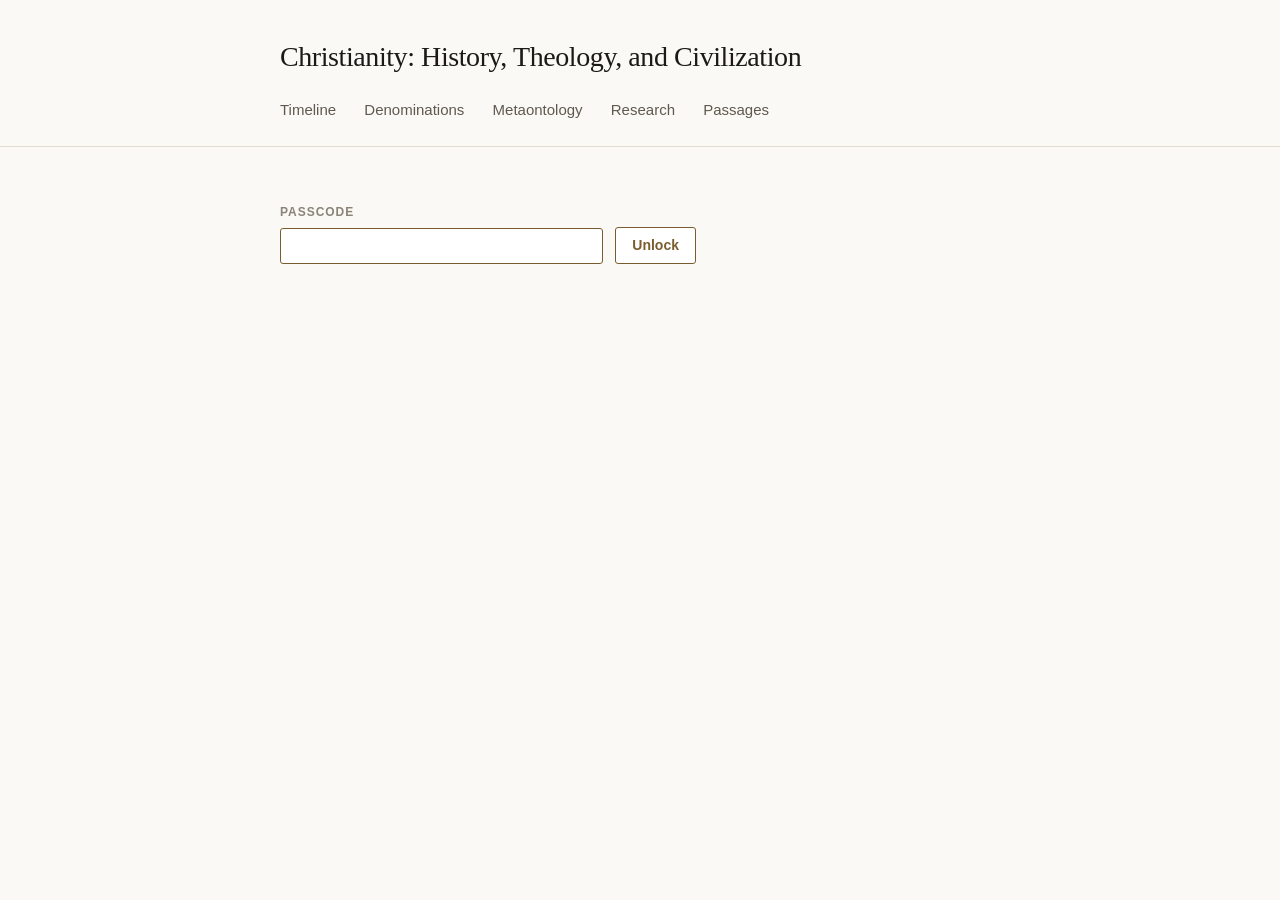
==== bulletins.html @ 13902a5f "Rename Favorites to Passages Co-Authored-By: Claude Opus 5.5 <noreply@anthropic.com> Claude-Session:" ====
<!DOCTYPE html>
<html lang="en">
<head>
<meta charset="UTF-8" />
<meta name="viewport" content="width=device-width, initial-scale=1.0" />
<title>Bulletins &middot; Christianity: History, Theology, and Civilization</title>
<meta name="robots" content="noindex" />
<link rel="icon" href="assets/icon-32.png" sizes="32x32" />
<link rel="apple-touch-icon" href="assets/icon-180.png" />
<link rel="manifest" href="site.webmanifest" />
<meta name="apple-mobile-web-app-title" content="Christianity" />
<meta name="apple-mobile-web-app-capable" content="yes" />
<meta name="mobile-web-app-capable" content="yes" />
<meta name="theme-color" content="#fbf9f5" media="(prefers-color-scheme: light)" />
<meta name="theme-color" content="#161513" media="(prefers-color-scheme: dark)" />
<link rel="stylesheet" href="styles.css" />
</head>
<body>

<header class="masthead">
  <div class="wrap">
    <h1><a href="timeline.html">Christianity: History, Theology, and Civilization</a></h1>
    <nav>
      <a href="timeline.html">Timeline</a>
      <a href="denominations.html">Denominations</a>
      <a href="terminology.html">Metaontology</a>
      <a href="reading.html">Research</a>
      <a href="passages.html">Passages</a>
      <a href="bulletins.html" id="nav-bulletins" aria-current="page" hidden>Bulletins</a>
    </nav>
  </div>
</header>

<main class="wrap">

  <!-- Both blocks start hidden. The script shows one of them once it knows
       whether this device has been unlocked, so neither flashes first. -->
  <div id="lock" hidden>
    <form class="lock" id="lock-form">
      <label class="field">
        <span>Passcode</span>
        <input type="password" id="passcode" autocomplete="current-password"
               autocapitalize="off" autocorrect="off" spellcheck="false" />
      </label>
      <button type="submit" class="btn btn-primary" id="unlock">Unlock</button>
      <p class="lock-state" id="lock-state" role="status"></p>
    </form>
  </div>

  <section id="app" hidden>
    <div class="bar">
      <h2>Bulletins</h2>
      <div class="bar-actions">
        <span class="sync-state" id="sync-state" role="status"></span>
        <button type="button" class="btn" id="export">Export</button>
        <button type="button" class="btn" id="import">Import</button>
        <input type="file" id="import-file" accept="application/json" hidden />
        <button type="button" class="btn" id="lock-again">Lock</button>
      </div>
    </div>

    <!-- This week and next week -->
    <div id="home">
      <div id="weeks"></div>

      <div class="bar bar-sub">
        <h3>Earlier weeks</h3>
      </div>
      <ul class="books" id="earlier"></ul>
    </div>

    <!-- One earlier week -->
    <div id="one" hidden>
      <p class="crumb"><button type="button" class="linkish" id="back">&larr; This week</button></p>
      <div id="one-week"></div>
      <p class="danger-row">
        <button type="button" class="linkish danger" id="delete-week">Delete this week</button>
      </p>
    </div>
  </section>

</main>

<template id="tpl-week">
  <article class="week">
    <header class="week-head">
      <p class="eyebrow w-label"></p>
      <h3 class="w-date"></h3>
    </header>

    <label class="field">
      <span>Topic</span>
      <input type="text" class="w-topic" autocomplete="off" />
    </label>

    <div class="field">
      <span>Readings</span>
      <ol class="readings"></ol>
      <p><button type="button" class="linkish w-add">Add reading</button></p>
    </div>

    <div class="field">
      <span>Notes</span>
      <div class="editor">
        <div class="toolbar" role="toolbar" aria-label="Formatting">
          <button type="button" class="tb" data-cmd="bold" title="Bold"><b>B</b></button>
          <button type="button" class="tb" data-cmd="italic" title="Italic"><i>I</i></button>
          <button type="button" class="tb tb-mark" data-cmd="mark" title="Highlight">H</button>
          <button type="button" class="tb" data-cmd="insertUnorderedList" title="Bulleted list">&bull;</button>
          <button type="button" class="tb" data-cmd="insertOrderedList" title="Numbered list">1.</button>
          <button type="button" class="tb" data-cmd="blockquote" title="Quotation">&ldquo;</button>
          <button type="button" class="tb tb-word" data-cmd="link" title="Link">Link</button>
          <button type="button" class="tb tb-word" data-cmd="note" title="Note on the selected text">Note</button>
          <button type="button" class="tb" data-cmd="clear" title="Clear formatting">&#10005;</button>
        </div>
        <div class="ctx" hidden>
          <a class="ctx-url" target="_blank" rel="noopener noreferrer" hidden></a>
          <span class="ctx-text" hidden></span>
          <input type="text" class="ctx-input" autocomplete="off" autocapitalize="off" spellcheck="false" hidden />
          <button type="button" class="linkish ctx-save" hidden>Save</button>
          <button type="button" class="linkish ctx-cancel" hidden>Cancel</button>
          <button type="button" class="linkish ctx-edit" hidden>Edit</button>
          <button type="button" class="linkish ctx-remove" hidden>Remove</button>
        </div>
        <div class="c-notes" contenteditable="true" role="textbox" aria-multiline="true"
             aria-label="Notes" data-placeholder="Notes"></div>
      </div>
    </div>
  </article>
</template>

<template id="tpl-reading">
  <li class="reading">
    <div class="reading-row">
      <input type="text" class="r-label" placeholder="Reading" aria-label="Reading" autocomplete="off" />
      <input type="text" class="r-passage" placeholder="Passage" aria-label="Passage" autocomplete="off" />
      <button type="button" class="icon-btn r-del" title="Remove reading" aria-label="Remove reading">&times;</button>
    </div>
    <details class="passage" open hidden>
      <summary></summary>
      <div class="passage-text"></div>
    </details>
    <p class="passage-none" hidden>No King James passage matches this.</p>
  </li>
</template>

<script src="sync.js"></script>
<script src="passages.js"></script>
<script>
(function () {
  'use strict';

  var $ = function (id) { return document.getElementById(id); };
  var now = function () { return Date.now(); };

  // ---- lock --------------------------------------------------------------
  // A gate in front of the form. sync.js checks the passcode and keeps the
  // key on a device that has been unlocked, so it is not asked again.
  var device = null;         // what an unlocked device holds: its key and the store's address

  function showLock(message) {
    if (link) { link.stop(); link = null; }
    device = null;
    $('app').hidden = true;
    $('nav-bulletins').hidden = true;
    $('lock').hidden = false;
    $('lock-state').textContent = message || '';
    $('passcode').value = '';
    $('passcode').focus();
  }

  function showApp(found) {
    device = found;
    $('lock').hidden = true;
    $('nav-bulletins').hidden = false;
    $('app').hidden = false;
    start();
  }

  $('lock-form').addEventListener('submit', function (e) {
    e.preventDefault();
    var value = $('passcode').value;
    if (!value.trim()) return;
    $('unlock').disabled = true;
    $('lock-state').textContent = 'Checking';
    Notes.unlock(value).then(function (found) {
      $('unlock').disabled = false;
      if (found) { showApp(found); return; }
      $('lock-state').textContent = 'That passcode is not right.';
      $('passcode').select();
    }).catch(function () {
      $('unlock').disabled = false;
      $('lock-state').textContent = 'This browser cannot check the passcode.';
    });
  });

  $('lock-again').addEventListener('click', function () {
    Notes.lock();
    showLock('');
  });

  // ---- state -------------------------------------------------------------
  // localStorage is the source of truth for this device and works offline.
  // The store that sync.js talks to is a reconciler on top of it.
  var KEY = 'christianity.bulletins.v1';
  var TOMBSTONE_DAYS = 90;
  var READINGS = ['First reading', 'Psalm', 'Second reading', 'Gospel'];
  var FIRST_WEEK = '2026-11-08';   // the first bulletin on record

  var data = { version: 1, weeks: [] };
  var link = null;           // the running sync, while the page is unlocked
  var stale = false;         // newer notes arrived while a field had focus
  var open = null;           // id of the earlier week on screen, if any
  var shownThis = null;      // the Sunday the page was last drawn for

  function load() {
    try {
      var raw = localStorage.getItem(KEY);
      if (raw) {
        var parsed = JSON.parse(raw);
        if (parsed && Array.isArray(parsed.weeks)) data = parsed;
      }
    } catch (e) { /* start empty */ }
  }

  function persist() {
    try {
      localStorage.setItem(KEY, JSON.stringify(data));
      return true;
    } catch (e) {
      return false;
    }
  }

  var saveTimer = null;

  function save() {
    if (link) link.changed();
    if (saveTimer) clearTimeout(saveTimer);
    saveTimer = setTimeout(saved, 250);
  }

  function saved() {
    if (saveTimer) { clearTimeout(saveTimer); saveTimer = null; }
    persist();
    if (link) link.changed();
  }

  // ---- weeks -------------------------------------------------------------
  // A week is named by its Sunday, in local time, as YYYY-MM-DD. That makes
  // the id the same on every device, so the same week merges with itself.
  function pad(n) { return (n < 10 ? '0' : '') + n; }

  function iso(d) {
    return d.getFullYear() + '-' + pad(d.getMonth() + 1) + '-' + pad(d.getDate());
  }

  function fromIso(id) {
    var p = id.split('-');
    return new Date(Number(p[0]), Number(p[1]) - 1, Number(p[2]));
  }

  function sundayOf(d) {
    var x = new Date(d.getFullYear(), d.getMonth(), d.getDate());
    x.setDate(x.getDate() - x.getDay());
    return x;
  }

  function plusDays(id, n) {
    var d = fromIso(id);
    d.setDate(d.getDate() + n);
    return iso(d);
  }

  function thisWeek() { return iso(sundayOf(new Date())); }

  function longDate(id) {
    return fromIso(id).toLocaleDateString('en-US',
      { weekday: 'long', month: 'long', day: 'numeric', year: 'numeric' });
  }

  function find(id) {
    for (var i = 0; i < data.weeks.length; i++) {
      if (data.weeks[i].id === id) return data.weeks[i];
    }
    return null;
  }

  // A new week takes its reading names from the week before it on record, so
  // a name changed once stays changed.
  function readingNames(id) {
    var before = null, latest = null;
    data.weeks.forEach(function (w) {
      if (w.deleted || !Array.isArray(w.readings) || !w.readings.length) return;
      if (!latest || w.id > latest.id) latest = w;
      if (w.id < id && (!before || w.id > before.id)) before = w;
    });
    var from = before || latest;
    if (!from) return READINGS;
    return from.readings.map(function (r) { return String((r && r.label) || ''); });
  }

  // The week on record, or a blank one that is not stored until it is edited.
  function entry(id) {
    var week = find(id);
    if (!week || week.deleted) {
      return {
        id: id, topic: '', notes: '', updatedAt: 0,
        readings: readingNames(id).map(function (label) { return { label: label, passage: '' }; })
      };
    }
    // Synced and imported data is not trusted to have the right shape.
    week.topic = typeof week.topic === 'string' ? week.topic : '';
    week.notes = typeof week.notes === 'string' ? week.notes : '';
    week.readings = (Array.isArray(week.readings) ? week.readings : []).map(function (r) {
      return { label: String((r && r.label) || ''), passage: String((r && r.passage) || '') };
    });
    return week;
  }

  function touch(week) {
    var index = data.weeks.indexOf(week);
    if (index === -1) {
      var old = find(week.id);            // a tombstone, if the week was deleted
      if (old) data.weeks[data.weeks.indexOf(old)] = week; else data.weeks.push(week);
    }
    week.updatedAt = now();
    if (open === week.id) $('delete-week').parentNode.hidden = false;
    save();
  }

  function textOf(html) {
    return clean(html).textContent.replace(/\s+/g, ' ').trim();
  }

  function isEmpty(week) {
    if (week.topic && week.topic.trim()) return false;
    if (week.notes && textOf(week.notes)) return false;
    return !(week.readings || []).some(function (r) { return r && r.passage && String(r.passage).trim(); });
  }

  // ---- merge -------------------------------------------------------------
  // Last write wins per week. A deleted week leaves a tombstone, otherwise
  // the other device would bring it back on the next pull.
  function merge(mine, theirs) {
    var out = {};
    var cutoff = now() - TOMBSTONE_DAYS * 86400000;

    function take(week) {
      if (!week || !/^\d{4}-\d{2}-\d{2}$/.test(week.id || '')) return;
      if (week.deleted && (week.updatedAt || 0) < cutoff) return;  // aged out
      var seen = out[week.id];
      if (!seen || (week.updatedAt || 0) > (seen.updatedAt || 0)) out[week.id] = week;
    }

    mine.forEach(take);
    theirs.forEach(take);

    return Object.keys(out).sort().reverse().map(function (k) { return out[k]; });
  }

  // ---- sync --------------------------------------------------------------
  function typing() {
    var el = document.activeElement;
    return !!el && (el.tagName === 'TEXTAREA' || el.tagName === 'INPUT' || el.isContentEditable);
  }

  // Notes from another device. Never repaint a field the user is in the
  // middle of: the merged notes are already saved, and the page catches up
  // as soon as no field has focus.
  function arrived(weeks, changed) {
    data.weeks = weeks;
    persist();
    if (!changed) return;
    if (typing()) stale = true; else render();
  }

  function connect() {
    if (link) link.stop();
    link = Notes.sync({
      device: device,
      path: '/api/bulletins',
      field: 'weeks',
      read: function () { return data.weeks; },
      write: arrived,
      merge: merge,
      note: $('sync-state')
    });
  }

  // ---- notes markup ------------------------------------------------------
  // Notes are HTML. Everything written to the page or read from a file goes
  // through this first. Only these tags survive. A link keeps a web or mail
  // address, a note keeps its text, and nothing else keeps any attribute. The
  // markup is parsed in a separate inert document, so nothing in it can load
  // or run while it is being checked.
  var ALLOWED = ['P', 'BR', 'B', 'STRONG', 'I', 'EM', 'MARK', 'UL', 'OL', 'LI',
                 'BLOCKQUOTE', 'DIV', 'A', 'SPAN'];
  var ADDRESS = /^(https?:\/\/|mailto:)/i;

  function unwrap(el) {
    var parent = el.parentNode;
    while (el.firstChild) parent.insertBefore(el.firstChild, el);
    parent.removeChild(el);
  }

  function clean(html) {
    var body = new DOMParser().parseFromString(
      '<!DOCTYPE html><body>' + (html || ''), 'text/html').body;

    (function walk(node) {
      var child = node.firstChild;
      while (child) {
        var next = child.nextSibling;
        if (child.nodeType === 1) {
          var tag = child.tagName.toUpperCase();   // SVG and MathML names arrive in lower case
          var href = tag === 'A' ? (child.getAttribute('href') || '').trim() : '';
          var note = tag === 'SPAN' ? (child.getAttribute('data-note') || '').trim() : '';
          var keep = ALLOWED.indexOf(tag) !== -1 &&
                     (tag !== 'A' || ADDRESS.test(href)) &&
                     (tag !== 'SPAN' || note);

          if (!keep) {
            // Drop what cannot hold prose outright; unwrap the rest so the
            // words inside survive.
            if (/^(SCRIPT|STYLE|TEMPLATE|IFRAME|OBJECT|EMBED|NOSCRIPT)$/.test(tag)) {
              node.removeChild(child);
            } else {
              next = child.firstChild || next;
              unwrap(child);
            }
          } else {
            for (var i = child.attributes.length - 1; i >= 0; i--) {
              child.removeAttribute(child.attributes[i].name);
            }
            if (tag === 'A') {
              child.setAttribute('href', href);
              child.setAttribute('target', '_blank');
              child.setAttribute('rel', 'noopener noreferrer');
            }
            if (tag === 'SPAN') {
              child.setAttribute('data-note', note);
              child.setAttribute('title', note);
            }
            walk(child);
          }
        } else if (child.nodeType !== 3) {
          node.removeChild(child);
        }
        child = next;
      }
    }(body));

    return body;
  }

  function sanitize(html) {
    var body = clean(html);
    // An emptied editor leaves a stray line break behind; store nothing.
    return body.textContent.trim() ? body.innerHTML : '';
  }

  // Turn what was typed into a link address, or return '' if it is not one.
  function address(typed) {
    var value = (typed || '').trim();
    if (!value) return '';
    if (!/^[a-z][a-z0-9+.-]*:/i.test(value)) {
      value = (/^[^\s\/@]+@[^\s\/@]+\.[^\s\/@]+$/.test(value) ? 'mailto:' : 'https://') + value;
    }
    if (!ADDRESS.test(value) || /\s/.test(value)) return '';
    return value;
  }

  // ---- the notes editor --------------------------------------------------
  function mountEditor(root, week) {
    var notes = root.querySelector('.c-notes');
    var ctx = root.querySelector('.ctx');
    var url = ctx.querySelector('.ctx-url');
    var text = ctx.querySelector('.ctx-text');
    var input = ctx.querySelector('.ctx-input');
    var bSave = ctx.querySelector('.ctx-save');
    var bCancel = ctx.querySelector('.ctx-cancel');
    var bEdit = ctx.querySelector('.ctx-edit');
    var bRemove = ctx.querySelector('.ctx-remove');

    var asking = null;     // 'link' or 'note' while the bar holds a field
    var target = null;     // the link or note the bar is about
    var held = null;       // the selection to act on once the field is saved

    notes.innerHTML = sanitize(week.notes);

    function commit() {
      week.notes = sanitize(notes.innerHTML);
      if (!week.notes && notes.innerHTML) notes.innerHTML = '';
      touch(week);
    }

    function range() {
      var sel = window.getSelection();
      if (!sel.rangeCount) return null;
      var r = sel.getRangeAt(0);
      return notes.contains(r.commonAncestorContainer) ? r : null;
    }

    // The nearest link, note, or highlight around the selection.
    function around(test) {
      var r = range();
      var node = r ? r.commonAncestorContainer : null;
      while (node && node !== notes) {
        if (node.nodeType === 1 && test(node)) return node;
        node = node.parentNode;
      }
      return null;
    }

    function isLink(n) { return n.tagName === 'A'; }
    function isNote(n) { return n.tagName === 'SPAN' && n.hasAttribute('data-note'); }
    function isMark(n) { return n.tagName === 'MARK'; }

    function wrap(el) {
      var r = range();
      if (!r || r.collapsed) return false;
      try {
        r.surroundContents(el);
      } catch (e) {
        // The selection crosses element boundaries; fall back to replacing it.
        el.appendChild(r.extractContents());
        r.insertNode(el);
      }
      return true;
    }

    function caretAfter(el) {
      var r = document.createRange();
      r.setStartAfter(el);
      r.collapse(true);
      var sel = window.getSelection();
      sel.removeAllRanges();
      sel.addRange(r);
    }

    function show(parts) {
      [url, text, input, bSave, bCancel, bEdit, bRemove].forEach(function (el) {
        el.hidden = parts.indexOf(el) === -1;
      });
      ctx.hidden = parts.length === 0;
    }

    function say(message) {
      text.textContent = message;
      show([text]);
    }

    // Show what the caret is in: a link's address, or a note's text.
    function reflect() {
      if (asking) return;
      target = around(isLink) || around(isNote);
      if (!target) { show([]); return; }
      if (isLink(target)) {
        url.href = target.getAttribute('href');
        url.textContent = target.getAttribute('href');
        show([url, bEdit, bRemove]);
      } else {
        text.textContent = target.getAttribute('data-note');
        show([text, bEdit, bRemove]);
      }
    }

    function ask(kind) {
      var r = range();
      if (kind === 'link') target = around(isLink);
      if (kind === 'note') target = around(isNote);
      if (kind === 'note' && !target && (!r || r.collapsed)) {
        say('Select the words the note is about, then choose Note.');
        return;
      }
      held = r ? r.cloneRange() : null;
      asking = kind;
      input.value = target
        ? (kind === 'link' ? target.getAttribute('href') : target.getAttribute('data-note'))
        : '';
      input.placeholder = kind === 'link' ? 'Web address' : 'Note';
      input.setAttribute('aria-label', input.placeholder);
      input.inputMode = kind === 'link' ? 'url' : 'text';
      show([input, bSave, bCancel]);
      input.focus();
    }

    function restore() {
      notes.focus();
      if (!held) return;
      var sel = window.getSelection();
      sel.removeAllRanges();
      sel.addRange(held);
    }

    function done() {
      asking = null;
      held = null;
      commit();
      reflect();
    }

    function saveAsked() {
      var kind = asking;
      var value = input.value.trim();

      if (kind === 'link') {
        var href = address(value);
        if (value && !href) {
          input.select();
          return;
        }
        asking = null;
        restore();
        if (!href) {
          if (target) unwrap(target);
        } else if (target) {
          target.setAttribute('href', href);
        } else {
          var r = range();
          if (r && !r.collapsed) {
            document.execCommand('createLink', false, href);
          } else {
            var a = document.createElement('a');
            a.setAttribute('href', href);
            a.textContent = value;
            if (r) r.insertNode(a); else notes.appendChild(a);
            caretAfter(a);
          }
        }
      } else {
        asking = null;
        restore();
        if (!value) {
          if (target) unwrap(target);
        } else if (target) {
          target.setAttribute('data-note', value);
          target.setAttribute('title', value);
        } else {
          var span = document.createElement('span');
          span.setAttribute('data-note', value);
          span.setAttribute('title', value);
          if (wrap(span)) caretAfter(span);
        }
      }
      done();
    }

    function cancelAsked() {
      asking = null;
      restore();
      held = null;
      reflect();
    }

    // Turning a line into a list or a quotation rebuilds the line, and the
    // caret can land back at its start. Count how many characters into the
    // notes it was, and put it back there.
    function caretAt() {
      var r = range();
      if (!r || !r.collapsed) return -1;
      var before = document.createRange();
      before.selectNodeContents(notes);
      before.setEnd(r.startContainer, r.startOffset);
      return before.toString().length;
    }

    function block(change) {
      var was = caretAt();
      change();
      if (was < 0 || caretAt() === was) return;
      var walker = document.createTreeWalker(notes, NodeFilter.SHOW_TEXT);
      var node, left = was;
      while ((node = walker.nextNode())) {
        if (left <= node.length) {
          window.getSelection().collapse(node, left);
          return;
        }
        left -= node.length;
      }
    }

    function exec(cmd) {
      if (cmd === 'link' || cmd === 'note') return ask(cmd);
      if (cmd === 'mark') {
        var existing = around(isMark);
        if (existing) unwrap(existing);
        else if (wrap(document.createElement('mark'))) window.getSelection().collapseToEnd();
      } else if (cmd === 'blockquote') {
        block(function () { document.execCommand('formatBlock', false, 'blockquote'); });
      } else if (cmd === 'insertUnorderedList' || cmd === 'insertOrderedList') {
        block(function () { document.execCommand(cmd); });
      } else if (cmd === 'clear') {
        document.execCommand('removeFormat');
        document.execCommand('unlink');
        var m = around(isMark) || around(isNote);
        if (m) unwrap(m);
      } else {
        document.execCommand(cmd);
      }
      commit();
      reflect();
    }

    notes.addEventListener('input', function () {
      week.notes = sanitize(notes.innerHTML);
      touch(week);
    });

    // Paste as plain text, so copying from a web page does not drag its
    // styling in with it. A pasted address on its own becomes a link.
    notes.addEventListener('paste', function (e) {
      e.preventDefault();
      var pasted = (e.clipboardData || window.clipboardData).getData('text');
      var r = range();
      if (/^https?:\/\/\S+$/i.test(pasted.trim()) && address(pasted) && !around(isLink)) {
        if (r && !r.collapsed) {
          document.execCommand('createLink', false, address(pasted));
        } else {
          var a = document.createElement('a');
          a.setAttribute('href', address(pasted));
          a.textContent = pasted.trim();
          if (r) { r.insertNode(a); caretAfter(a); }
        }
        commit();
        return;
      }
      document.execCommand('insertText', false, pasted);
    });

    notes.addEventListener('keydown', function (e) {
      if ((e.metaKey || e.ctrlKey) && !e.altKey && e.key.toLowerCase() === 'k') {
        e.preventDefault();
        ask('link');
      }
    });

    input.addEventListener('keydown', function (e) {
      if (e.key === 'Enter') { e.preventDefault(); saveAsked(); }
      if (e.key === 'Escape') { e.preventDefault(); cancelAsked(); }
    });

    bSave.addEventListener('click', saveAsked);
    bCancel.addEventListener('click', cancelAsked);
    bEdit.addEventListener('click', function () {
      if (!target) return;
      var r = document.createRange();
      r.selectNodeContents(target);
      var sel = window.getSelection();
      sel.removeAllRanges();
      sel.addRange(r);
      ask(isLink(target) ? 'link' : 'note');
    });
    bRemove.addEventListener('click', function () {
      if (!target) return;
      unwrap(target);
      target = null;
      commit();
      show([]);
    });

    root.querySelectorAll('.tb').forEach(function (btn) {
      // mousedown would move focus out of the editor and lose the selection
      btn.addEventListener('mousedown', function (e) { e.preventDefault(); });
      btn.addEventListener('click', function () {
        if (asking) cancelAsked();
        if (!range()) notes.focus();
        exec(btn.dataset.cmd);
      });
    });

    // The bar follows the caret, and steps aside when it leaves the editor.
    function follow() {
      if (asking) return;
      if (range()) reflect();
      else if (!ctx.contains(document.activeElement)) show([]);
    }

    document.addEventListener('selectionchange', follow);
    return function unmount() { document.removeEventListener('selectionchange', follow); };
  }

  // ---- the text of a reading ----------------------------------------------
  // The passage is printed under its row from the King James files that ship
  // with the site. It is looked up from the reference each time, not stored
  // with the notes.
  var PRINT_MS = 600;

  function print(row, reading) {
    var block = row.querySelector('.passage');
    var none = row.querySelector('.passage-none');
    var typed = reading.passage;
    row.asked = typed;

    if (!typed.trim()) {
      block.hidden = true;
      none.hidden = true;
      return;
    }

    Passages.find(typed).then(function (found) {
      if (row.asked !== typed) return;        // the field has changed since
      block.hidden = !found;
      none.hidden = !!found;
      if (!found) return;
      block.querySelector('summary').textContent = found.title + ' \u00b7 King James Version';
      Passages.show(found, block.querySelector('.passage-text'));
    }).catch(function () {
      if (row.asked !== typed) return;
      block.hidden = true;
      none.hidden = true;
    });
  }

  // Wait for a pause in typing, so half a reference does not print a chapter.
  function printSoon(row, reading) {
    if (row.printTimer) clearTimeout(row.printTimer);
    row.printTimer = setTimeout(function () { print(row, reading); }, PRINT_MS);
  }

  // ---- one week ----------------------------------------------------------
  var unmounts = [];

  function buildWeek(id, label) {
    var week = entry(id);
    var node = $('tpl-week').content.firstElementChild.cloneNode(true);
    var topic = node.querySelector('.w-topic');
    var list = node.querySelector('.readings');

    node.querySelector('.w-label').textContent = label;
    node.querySelector('.w-label').hidden = !label;
    node.querySelector('.w-date').textContent = longDate(id);
    node.dataset.week = id;

    topic.value = week.topic;
    topic.addEventListener('input', function () { week.topic = this.value; touch(week); });

    function drawReadings() {
      list.textContent = '';
      week.readings.forEach(function (reading, index) {
        var row = $('tpl-reading').content.firstElementChild.cloneNode(true);
        var name = row.querySelector('.r-label');
        var passage = row.querySelector('.r-passage');
        name.value = reading.label;
        passage.value = reading.passage;
        name.addEventListener('input', function () { reading.label = this.value; touch(week); });
        passage.addEventListener('input', function () {
          reading.passage = this.value;
          touch(week);
          printSoon(row, reading);
        });
        print(row, reading);
        row.querySelector('.r-del').addEventListener('click', function () {
          if (reading.passage.trim() && !window.confirm('Remove this reading?')) return;
          week.readings.splice(index, 1);
          touch(week);
          drawReadings();
        });
        list.appendChild(row);
      });
    }

    drawReadings();

    node.querySelector('.w-add').addEventListener('click', function () {
      week.readings.push({ label: '', passage: '' });
      touch(week);
      drawReadings();
      list.lastElementChild.querySelector('.r-label').focus();
    });

    unmounts.push(mountEditor(node, week));
    return node;
  }

  // ---- the page ----------------------------------------------------------
  function render() {
    stale = false;
    unmounts.forEach(function (off) { off(); });
    unmounts = [];

    var current = thisWeek();
    var next = plusDays(current, 7);
    shownThis = current;

    if (open && (open >= current || (find(open) || {}).deleted)) open = null;

    $('weeks').textContent = '';
    $('one-week').textContent = '';

    if (open) {
      $('one-week').appendChild(buildWeek(open, ''));
      $('delete-week').parentNode.hidden = !find(open);
      $('home').hidden = true;
      $('one').hidden = false;
      return;
    }

    $('one').hidden = true;
    $('home').hidden = false;
    $('weeks').appendChild(buildWeek(current, 'This week'));
    $('weeks').appendChild(buildWeek(next, 'Next week'));

    var list = $('earlier');
    list.textContent = '';
    // Every Sunday from the first bulletin to last week is listed, written up
    // or not, so a week that was missed can be opened and filled in.
    var ids = {};
    for (var id = FIRST_WEEK; id < current; id = plusDays(id, 7)) ids[id] = true;
    data.weeks.forEach(function (w) {
      if (!w.deleted && w.id < current && !isEmpty(entry(w.id))) ids[w.id] = true;
    });

    Object.keys(ids).sort().reverse().map(entry).forEach(function (w) {
      var li = document.createElement('li');
      var row = document.createElement('button');
      row.type = 'button';
      row.className = 'book-row';

      var title = document.createElement('span');
      title.className = 'book-title';
      title.textContent = longDate(w.id);

      var meta = document.createElement('span');
      meta.className = 'book-meta';
      var bits = [];
      if (w.topic && w.topic.trim()) bits.push(w.topic.trim());
      var passages = w.readings.map(function (r) { return r.passage.trim(); })
        .filter(function (p) { return p; });
      if (passages.length) bits.push(passages.join('; '));
      meta.textContent = bits.length ? bits.join(' \u00b7 ') : 'No notes';

      row.appendChild(title);
      row.appendChild(meta);
      row.addEventListener('click', function () { go(w.id); });
      li.appendChild(row);
      list.appendChild(li);
    });
  }

  function go(id) {
    open = id && id < thisWeek() ? id : null;
    render();
    if (open || !id) { window.scrollTo(0, 0); return; }
    var panel = document.querySelector('.week[data-week="' + id + '"]');
    if (panel) panel.scrollIntoView();
  }

  // ---- actions -----------------------------------------------------------
  $('back').addEventListener('click', function () { go(null); });

  $('delete-week').addEventListener('click', function () {
    if (!open) return;
    if (!window.confirm('Delete ' + longDate(open) + ' and its notes?')) return;
    var week = find(open);
    // Replace with a tombstone so the deletion reaches other devices.
    if (week) data.weeks[data.weeks.indexOf(week)] = { id: open, deleted: true, updatedAt: now() };
    saved();
    go(null);
  });

  $('export').addEventListener('click', function () {
    var blob = new Blob([JSON.stringify(data, null, 2)], { type: 'application/json' });
    var href = URL.createObjectURL(blob);
    var a = document.createElement('a');
    a.href = href;
    a.download = 'bulletins.json';
    document.body.appendChild(a);
    a.click();
    document.body.removeChild(a);
    setTimeout(function () { URL.revokeObjectURL(href); }, 1000);
  });

  $('import').addEventListener('click', function () { $('import-file').click(); });

  $('import-file').addEventListener('change', function () {
    var file = this.files && this.files[0];
    if (!file) return;
    var reader = new FileReader();
    reader.onload = function () {
      var incoming;
      try {
        incoming = JSON.parse(reader.result);
      } catch (e) {
        window.alert('That file is not valid JSON.');
        return;
      }
      if (!incoming || !Array.isArray(incoming.weeks)) {
        window.alert('That file has no weeks in it.');
        return;
      }
      // An import is an explicit choice, so it wins over what is already here.
      var stamp = now();
      incoming.weeks.forEach(function (w) { if (w) w.updatedAt = stamp; });
      data.weeks = merge(data.weeks, incoming.weeks);
      saved();
      go(null);
    };
    reader.readAsText(file);
    this.value = '';
  });

  // ---- start -------------------------------------------------------------
  var started = false;

  function refresh() {
    if ($('app').hidden || typing()) return;
    // The week turns over at midnight on Sunday while the page sits open.
    if (stale || thisWeek() !== shownThis) render();
  }

  function start() {
    load();
    render();
    connect();
    if (started) return;
    started = true;
    setInterval(refresh, 5000);
    window.addEventListener('focus', refresh);
    // Leaving the page: do not wait out the save delay.
    window.addEventListener('pagehide', function () { if (saveTimer) saved(); });
    document.addEventListener('visibilitychange', function () {
      if (document.visibilityState === 'hidden' && saveTimer) saved();
    });
  }

  Notes.unlocked().then(function (found) {
    if (found) showApp(found); else showLock('');
  });
}());
</script>

</body>
</html>
---- styles.css ----
/* ============================================================
   Christianity: History, Theology, and Civilization
   Colors live here as custom properties. Light palette on
   :root, dark overrides in the media query below.
   ============================================================ */
:root {
  --bg: #fbf9f5;
  --surface: #ffffff;
  --surface-alt: #f4f0e8;
  --text: #1c1a17;
  --muted: #5f594f;
  --faint: #8b8377;
  --rule: #e4ded2;
  --rule-strong: #cdc4b3;
  --accent: #7a5c2e;
  --accent-soft: #f0e7d6;
  --backdrop: rgba(28, 26, 23, 0.72);

  --serif: Iowan Old Style, Palatino Linotype, Palatino, Georgia, serif;
  --sans: -apple-system, BlinkMacSystemFont, Segoe UI, Helvetica, Arial, sans-serif;
  --mono: ui-monospace, SFMono-Regular, Menlo, Consolas, monospace;
  --measure: 36rem;
}

/* The dark palette applies when the viewer's system asks for it, unless a host
   has stamped an explicit light choice on the root element. The [data-theme]
   block below repeats it so an explicit dark choice wins over a light system. */
@media (prefers-color-scheme: dark) {
  :root:not([data-theme="light"]) {
    --bg: #161513;
    --surface: #1e1c19;
    --surface-alt: #232019;
    --text: #ece7dd;
    --muted: #a9a094;
    --faint: #8a8175;
    --rule: #302c27;
    --rule-strong: #453f37;
    --accent: #c9a668;
    --accent-soft: #2a241a;
  --backdrop: rgba(0, 0, 0, 0.8);
  }
}

:root[data-theme="dark"] {
  --bg: #161513;
  --surface: #1e1c19;
  --surface-alt: #232019;
  --text: #ece7dd;
  --muted: #a9a094;
  --faint: #8a8175;
  --rule: #302c27;
  --rule-strong: #453f37;
  --accent: #c9a668;
  --accent-soft: #2a241a;
  --backdrop: rgba(0, 0, 0, 0.8);
}

*, *::before, *::after { box-sizing: border-box; }
body { margin: 0; }
html { -webkit-text-size-adjust: 100%; scroll-behavior: smooth; }

body {
  background: var(--bg);
  color: var(--text);
  font-family: var(--serif);
  font-size: 1.0625rem;
  line-height: 1.65;
}

a { color: var(--accent); }

/* ============================================================
   Layout
   ============================================================ */
.wrap { max-width: 48rem; margin: 0 auto; padding: 0 1.5rem; }

/* Charts and the comparison table need more room than the reading column.
   Pull them out to the full page width without leaving the wrapper. */
.breakout {
  margin-left: 50%;
  transform: translateX(-50%);
  width: min(68rem, calc(100vw - 3rem));
}

.masthead { border-bottom: 1px solid var(--rule); padding: 2.5rem 0 1.5rem; }

/* Sized so the full title holds one line at the reading column's width.
   It still wraps on a narrow phone, where one line is not possible. */
.masthead h1 {
  font-size: clamp(1.375rem, 4.2vw, 1.75rem);
  font-weight: 500;
  letter-spacing: -0.015em;
  line-height: 1.2;
  margin: 0 0 0.5rem;
}

.masthead h1 a { color: inherit; text-decoration: none; }

.tagline {
  color: var(--muted);
  font-family: var(--sans);
  font-size: 0.9375rem;
  margin: 0;
  max-width: var(--measure);
}

nav {
  font-family: var(--sans);
  font-size: 0.9375rem;
  margin-top: 1.5rem;
}

nav a {
  color: var(--muted);
  margin-right: 1.5rem;
  text-decoration: none;
}

nav a:hover, nav a:focus-visible { color: var(--accent); text-decoration: underline; }
nav a[aria-current="page"] { color: var(--text); text-decoration: underline; text-underline-offset: 4px; }

/* main also carries .wrap, whose padding shorthand outranks a bare type
   selector and zeroes the vertical padding. Match its specificity. */
main.wrap, main.wrap-bar { padding-block: 3.5rem 4rem; }

section + section {
  border-top: 1px solid var(--rule);
  margin-top: 3.5rem;
  padding-top: 3rem;
}

/* ============================================================
   Headings and prose
   ============================================================ */
h2 {
  font-size: 1.5rem;
  font-weight: 500;
  letter-spacing: -0.01em;
  margin: 0 0 0.75rem;
}

h3 { font-size: 1.125rem; font-weight: 600; margin: 0 0 0.4rem; }

.section-note {
  color: var(--muted);
  font-family: var(--sans);
  font-size: 0.9375rem;
  margin: 0 0 2rem;
  max-width: var(--measure);
}

p { max-width: var(--measure); margin: 0; }
p + p { margin-top: 1rem; }

.lede { font-size: 1.1875rem; line-height: 1.6; }

/* Small caps label above a block */
.eyebrow {
  color: var(--faint);
  font-family: var(--sans);
  font-size: 0.75rem;
  font-weight: 600;
  letter-spacing: 0.1em;
  text-transform: uppercase;
}

/* Notes are set apart by type and colour, not by rules. Bordering them put a
   line above and below every one, which read as a box. */
.footnote {
  color: var(--muted);
  font-family: var(--sans);
  font-size: 0.875rem;
  line-height: 1.6;
  margin-top: 1.25rem;
  max-width: 46rem;
}

.footnote + .footnote { margin-top: 0.9rem; }
.chart-frame + .footnote { margin-top: 1rem; }

/* ============================================================
   Contents list
   ============================================================ */
.toc {
  font-family: var(--sans);
  font-size: 0.9375rem;
  list-style: none;
  margin: 0 0 3rem;
  padding: 0;
}

.toc li { border-bottom: 1px solid var(--rule); }
.toc li:first-child { border-top: 1px solid var(--rule); }

.toc a {
  color: var(--text);
  display: flex;
  gap: 1rem;
  justify-content: space-between;
  padding: 0.75rem 0;
  text-decoration: none;
}

.toc a:hover { color: var(--accent); }
.toc .toc-meta { color: var(--faint); flex-shrink: 0; }

/* Narrow screens have no room for the label and its detail on one line. */
@media (max-width: 32rem) {
  .toc a { flex-direction: column; gap: 0.15rem; }
  .toc .toc-meta { flex-shrink: 1; }
}

/* ============================================================
   Entry: a named thing with a date, a body, and a status line
   ============================================================ */
.entry { border-top: 1px solid var(--rule); padding: 1.75rem 0; scroll-margin-top: 1.5rem; }
.entry:last-of-type { border-bottom: 1px solid var(--rule); }

.entry-head {
  align-items: baseline;
  display: flex;
  flex-wrap: wrap;
  gap: 0.25rem 0.75rem;
  margin-bottom: 0.75rem;
}

.entry-head h3 { margin: 0; }

.entry-date {
  color: var(--faint);
  font-family: var(--sans);
  font-size: 0.8125rem;
  letter-spacing: 0.04em;
  text-transform: uppercase;
}

.entry-body { color: var(--text); }
/* Entries read wider than the rest of the prose. Set the measure rather than
   the paragraph width, so a figure placed in an entry lands on the same
   centre line as the text beside it. */
.entry-body { --measure: 42rem; }

.entry-meta {
  display: grid;
  gap: 0.75rem 2rem;
  grid-template-columns: repeat(auto-fit, minmax(16rem, 1fr));
  margin-top: 1.25rem;
}

.entry-meta div { font-family: var(--sans); font-size: 0.875rem; line-height: 1.55; }
.entry-meta .eyebrow { display: block; margin-bottom: 0.15rem; }
.entry-meta p { color: var(--muted); max-width: none; }

/* Greek and Latin terms under dispute. Each term sits directly above its
   own pronunciation, so the pairs read as columns rather than as two
   separate lines that happen to share an order. */
.terms {
  align-items: flex-start;
  display: flex;
  flex-wrap: wrap;
  gap: 0.35rem 1.75rem;
  margin-bottom: 0.75rem;
}

.term-pair { display: flex; flex-direction: column; }

.terms .term {
  font-size: 1.125rem;
  font-style: italic;
  font-weight: 600;
  line-height: 1.3;
}


.pron {
  color: var(--faint);
  font-family: var(--mono);
  font-size: 0.8125rem;
  font-style: normal;
  letter-spacing: 0.01em;
  line-height: 1.4;
  margin-top: 0.2rem;
}

/* Status of a dispute */
.status {
  border: 1px solid var(--rule-strong);
  border-radius: 2px;
  display: inline-block;
  font-family: var(--sans);
  font-size: 0.6875rem;
  font-weight: 600;
  letter-spacing: 0.08em;
  padding: 0.15rem 0.45rem;
  text-transform: uppercase;
  white-space: nowrap;
}

.status-settled { background: var(--accent-soft); border-color: var(--accent); color: var(--accent); }
.status-partial { background: var(--surface-alt); }
.status-open { background: transparent; border-style: dashed; color: var(--muted); }

/* ============================================================
   Comparison table
   ============================================================ */
.table-scroll {
  border: 1px solid var(--rule);
  margin-top: 1.5rem;
  margin-left: 50%;
  transform: translateX(-50%);
  width: min(68rem, calc(100vw - 5rem));
  overflow-x: auto;
  -webkit-overflow-scrolling: touch;
}

table { border-collapse: collapse; font-size: 0.875rem; min-width: 60rem; width: 100%; }

th, td {
  border-bottom: 1px solid var(--rule);
  padding: 0.75rem 0.9rem;
  text-align: left;
  vertical-align: top;
}

thead th {
  background: var(--surface-alt);
  color: var(--faint);
  font-family: var(--sans);
  font-size: 0.6875rem;
  font-weight: 600;
  letter-spacing: 0.08em;
  position: sticky;
  top: 0;
  text-transform: uppercase;
}

tbody th {
  background: var(--surface);
  font-weight: 600;
  min-width: 11rem;
  white-space: nowrap;
}

tbody tr:last-child th, tbody tr:last-child td { border-bottom: 0; }
tbody td { color: var(--muted); font-family: var(--sans); line-height: 1.5; }

.scroll-hint {
  color: var(--faint);
  font-family: var(--sans);
  font-size: 0.8125rem;
  margin-top: 0.5rem;
}

/* The table stops overflowing once the frame is wider than the table's own
   min-width: the frame is min(68rem, 100vw - 5rem) and the table is 60rem, so
   they meet at a 65rem viewport. Hide the hint above that, with a little room
   for the scrollbar. Change either of those two widths and change this. */
@media (min-width: 66rem) {
  .scroll-hint { display: none; }
}

/* ============================================================
   Dated list
   ============================================================ */
.dates { margin: 1.5rem 0 0; }

.dates div {
  border-top: 1px solid var(--rule);
  display: grid;
  gap: 0.15rem 1.5rem;
  grid-template-columns: 7rem 1fr;
  padding: 0.85rem 0;
}

.dates div:last-child { border-bottom: 1px solid var(--rule); }

.dates dt {
  color: var(--accent);
  font-family: var(--sans);
  font-size: 0.875rem;
  font-weight: 600;
  grid-column: 1;
  grid-row: 1 / span 2;
}

.dates .date-name { font-weight: 600; grid-column: 2; }

.dates dd {
  color: var(--muted);
  font-family: var(--sans);
  font-size: 0.875rem;
  grid-column: 2;
  line-height: 1.5;
  margin: 0;
}

@media (max-width: 34rem) {
  .dates div { grid-template-columns: 1fr; }
  .dates dt { grid-row: auto; }
  .dates .date-name, .dates dd { grid-column: 1; }
}

/* ============================================================
   Branching charts (inline SVG)
   ============================================================ */
.chart-frame {
  border: 1px solid var(--rule);
  /* Order matters: the shorthand must come before margin-left, or it resets
     it to 0 and the breakout drags the frame off the left of the page. */
  margin: 1.5rem 0 0.5rem;
  margin-left: 50%;
  transform: translateX(-50%);
  width: min(68rem, calc(100vw - 5rem));
  overflow-x: auto;
  padding: 1.25rem 1.5rem;
  -webkit-overflow-scrolling: touch;
}

.chart { display: block; min-width: 52rem; width: 100%; }

.chart .rule-v { stroke: var(--rule); stroke-width: 1; }
.chart .trunk { stroke: var(--accent); stroke-width: 3; }
.chart .branch { stroke: var(--text); stroke-opacity: 0.55; stroke-width: 2; }
.chart .connector { fill: none; stroke: var(--text); stroke-opacity: 0.3; stroke-width: 1.5; }

.chart text { font-family: var(--sans); fill: var(--text); }
.chart .tick { fill: var(--faint); font-size: 11px; }
.chart .lane-name { font-size: 13px; font-weight: 600; }
.chart .trunk-name { fill: var(--accent); }
.chart .lane-year { fill: var(--faint); font-weight: 400; }
.chart .lane-today { fill: var(--muted); font-size: 11.5px; }

/* ============================================================
   Home page cards
   ============================================================ */
.cards {
  display: grid;
  gap: 1rem;
  grid-template-columns: repeat(auto-fit, minmax(17rem, 1fr));
  margin-top: 1.5rem;
}

.card {
  background: var(--surface);
  border: 1px solid var(--rule);
  border-radius: 4px;
  display: block;
  color: inherit;
  padding: 1.5rem;
  text-decoration: none;
  transition: border-color 0.15s ease;
}

.card:hover, .card:focus-visible { border-color: var(--accent); }

.card h3 { margin: 0.4rem 0 0.5rem; }

.card p {
  color: var(--muted);
  font-family: var(--sans);
  font-size: 0.9375rem;
  margin: 0;
  max-width: none;
}

.card .card-count {
  color: var(--faint);
  display: block;
  font-family: var(--sans);
  font-size: 0.8125rem;
  margin-top: 0.9rem;
}

footer {
  border-top: 1px solid var(--rule);
  color: var(--muted);
  font-family: var(--sans);
  font-size: 0.875rem;
  padding: 2rem 0 3rem;
}

footer p { max-width: none; }

/* ============================================================
   Timeline walkthrough
   ============================================================ */
.wrap-bar { margin: 0 auto; max-width: 68rem; padding: 0 1.5rem; }

.timeline-bar {
  background: var(--bg);
  border-bottom: 1px solid var(--rule);
  padding: 0.9rem 0 1.1rem;
  position: sticky;
  top: 0;
  z-index: 5;
}

/* Inside the sticky bar the chart carries its own frame, so drop the
   breakout treatment the static charts use. */
.chart-frame-live {
  border: 0;
  margin: 0;
  padding: 0.35rem 0 0;
  transform: none;
  width: 100%;
}

.chart-live { min-width: 44rem; }

/* Steps scroll clear of the sticky chart. The bar reports its own height. */
.step { scroll-margin-top: calc(var(--bar-h, 12rem) + 1.5rem); }

/* Nothing animates until the first frame has been painted, or the whole chart
   plays its opening move while the page is still loading. */
.chart-live.is-ready .grow { transition: stroke-dashoffset 0.9s cubic-bezier(0.22, 0.61, 0.36, 1); }
.chart-live.is-ready .connector { transition: stroke-dashoffset 0.5s ease 0.15s; }

.chart-live .reveal { opacity: 0; }
.chart-live.is-ready .reveal { transition: opacity 0.45s ease 0.35s; }
.chart-live .reveal.is-on { opacity: 1; }

.chart-live .playhead line {
  stroke: var(--accent);
  stroke-dasharray: 3 3;
  stroke-width: 1.5;
}

.chart-live .playhead {
  transition: transform 0.9s cubic-bezier(0.22, 0.61, 0.36, 1);
}

.chart-live .playhead-year {
  fill: var(--accent);
  font-family: var(--sans);
  font-size: 11px;
  font-weight: 600;
}

/* ------------------------------------------------------------
   Steps
   ------------------------------------------------------------ */
.step {
  border-top: 1px solid var(--rule);
  opacity: 0;
  padding: 2rem 0 0.5rem;
  transform: translateY(14px);
  transition: opacity 0.55s ease, transform 0.55s cubic-bezier(0.22, 0.61, 0.36, 1);
}

.step.is-visible { opacity: 1; transform: none; }

.step-head {
  align-items: baseline;
  display: flex;
  gap: 1rem;
  justify-content: space-between;
  margin-bottom: 0.5rem;
}

.step-year {
  color: var(--accent);
  font-family: var(--sans);
  font-size: 0.8125rem;
  font-weight: 600;
  letter-spacing: 0.06em;
  text-transform: uppercase;
}

.step-count {
  color: var(--faint);
  font-family: var(--sans);
  font-size: 0.75rem;
  letter-spacing: 0.06em;
}

.step h3 { font-size: 1.375rem; font-weight: 500; margin-bottom: 0.75rem; }

/* Pictures. Paragraphs stop at --measure while the block around them runs the
   full column, so a figure left to fill that block sits centred to the right of
   the text it belongs to. Cap figures at the same measure: the picture and the
   prose then share a left edge and a centre line. Anything genuinely wider than
   the text uses the breakout the charts use instead. */
figure { margin: 2.25rem 0; max-width: var(--measure); }

figure img {
  background: var(--surface);
  border: 1px solid var(--rule);
  display: block;
  height: auto;
  width: 100%;
}

/* A tall picture at full measure would run most of the screen on its own. */
figure.portrait img { margin: 0 auto; max-width: 26rem; }

figcaption {
  color: var(--muted);
  font-family: var(--sans);
  font-size: 0.8125rem;
  line-height: 1.5;
  margin-top: 0.6rem;
  text-align: center;
}

.step-link {
  font-family: var(--sans);
  font-size: 0.9375rem;
  margin-top: 1rem;
}

.step-link a { text-decoration: none; }
.step-link a:hover { text-decoration: underline; }

/* ------------------------------------------------------------
   Advance control
   ------------------------------------------------------------ */
.advance {
  border-top: 1px solid var(--rule);
  margin-top: 2rem;
  padding-top: 2rem;
}

.advance-btn {
  background: var(--surface);
  border: 1px solid var(--rule-strong);
  border-radius: 4px;
  color: var(--text);
  cursor: pointer;
  display: block;
  font: inherit;
  padding: 1rem 1.25rem;
  text-align: left;
  transition: border-color 0.15s ease, background 0.15s ease;
  width: 100%;
}

.advance-btn:hover, .advance-btn:focus-visible {
  background: var(--accent-soft);
  border-color: var(--accent);
}

.advance-label {
  color: var(--accent);
  display: block;
  font-family: var(--sans);
  font-size: 0.75rem;
  font-weight: 600;
  letter-spacing: 0.1em;
  text-transform: uppercase;
}

.advance-next { display: block; font-size: 1.125rem; margin-top: 0.2rem; }

.advance-link {
  background: none;
  border: 0;
  color: var(--muted);
  cursor: pointer;
  font-family: var(--sans);
  font-size: 0.875rem;
  margin-top: 0.9rem;
  padding: 0;
  text-decoration: underline;
  text-underline-offset: 3px;
}

.advance-link:hover { color: var(--accent); }

.advance-done p { color: var(--muted); font-family: var(--sans); font-size: 0.9375rem; }

@media (prefers-reduced-motion: reduce) {
  html { scroll-behavior: auto; }
  .chart-live.is-ready .grow,
  .chart-live.is-ready .connector,
  .chart-live .reveal,
  .chart-live .playhead,
  .step { transition: none; }
  .step { opacity: 1; transform: none; }
}

/* ============================================================
   Reading notes
   ============================================================ */
.bar {
  align-items: baseline;
  display: flex;
  flex-wrap: wrap;
  gap: 0.75rem 1rem;
  justify-content: space-between;
}

.bar h2, .bar h3 { margin: 0; }
.bar { margin-bottom: 2rem; }
.bar-sub { border-top: 1px solid var(--rule); margin-top: 2.5rem; padding-top: 1.5rem; }
.bar-actions { display: flex; flex-wrap: wrap; gap: 0.5rem; }

/* Whether the notes on this device are level with the other devices. */
.sync-state {
  align-self: center;
  color: var(--faint);
  font-family: var(--sans);
  font-size: 0.8125rem;
  margin-right: 0.25rem;
}

.btn {
  background: var(--surface);
  border: 1px solid var(--rule-strong);
  border-radius: 3px;
  color: var(--text);
  cursor: pointer;
  font-family: var(--sans);
  font-size: 0.875rem;
  padding: 0.4rem 0.8rem;
  transition: border-color 0.15s ease, background 0.15s ease;
}

.btn:hover, .btn:focus-visible { background: var(--accent-soft); border-color: var(--accent); }
.btn-primary { border-color: var(--accent); color: var(--accent); font-weight: 600; }

.linkish {
  background: none;
  border: 0;
  color: var(--muted);
  cursor: pointer;
  font-family: var(--sans);
  font-size: 0.875rem;
  padding: 0;
  text-decoration: underline;
  text-underline-offset: 3px;
}

.linkish:hover { color: var(--accent); }
.linkish.danger:hover { color: #b3452f; }

.icon-btn {
  background: none;
  border: 1px solid transparent;
  border-radius: 3px;
  color: var(--faint);
  cursor: pointer;
  font-size: 0.9375rem;
  line-height: 1;
  padding: 0.25rem 0.4rem;
}

.icon-btn:hover, .icon-btn:focus-visible { border-color: var(--rule-strong); color: var(--text); }


.empty {
  border: 1px dashed var(--rule-strong);
  border-radius: 3px;
  color: var(--faint);
  font-family: var(--sans);
  font-size: 0.9375rem;
  max-width: none;
  padding: 1.5rem;
  text-align: center;
}

/* ------------------------------------------------------------
   Library list
   ------------------------------------------------------------ */
.books { list-style: none; margin: 0; padding: 0; }
.books li { border-bottom: 1px solid var(--rule); }
.books li:first-child { border-top: 1px solid var(--rule); }

.book-row {
  background: none;
  border: 0;
  color: inherit;
  cursor: pointer;
  display: block;
  font: inherit;
  padding: 0.9rem 0;
  text-align: left;
  width: 100%;
}

.book-row:hover .book-title, .book-row:focus-visible .book-title { color: var(--accent); }
.book-title { display: block; font-size: 1.0625rem; }

.book-meta {
  color: var(--faint);
  display: block;
  font-family: var(--sans);
  font-size: 0.8125rem;
  margin-top: 0.15rem;
}

/* ------------------------------------------------------------
   Book form
   ------------------------------------------------------------ */
.crumb { margin-bottom: 1.5rem; }

.fields {
  display: grid;
  gap: 1rem;
  grid-template-columns: repeat(2, minmax(0, 1fr));
}

.field { display: flex; flex-direction: column; gap: 0.3rem; }
.field-wide { grid-column: 1 / -1; }

.field > span {
  color: var(--faint);
  font-family: var(--sans);
  font-size: 0.75rem;
  font-weight: 600;
  letter-spacing: 0.08em;
  text-transform: uppercase;
}

input[type="text"], input[type="password"], textarea {
  background: var(--surface);
  border: 1px solid var(--rule-strong);
  border-radius: 3px;
  color: var(--text);
  font-family: var(--serif);
  font-size: 1rem;
  padding: 0.5rem 0.6rem;
  width: 100%;
}

textarea { font-size: 0.9375rem; line-height: 1.6; resize: vertical; }

input[type="text"]:focus, input[type="password"]:focus, textarea:focus {
  border-color: var(--accent);
  outline: 2px solid transparent;
  outline-offset: 0;
}

input::placeholder, textarea::placeholder { color: var(--faint); }

@media (max-width: 34rem) {
  .fields { grid-template-columns: 1fr; }
}

/* ------------------------------------------------------------
   Chapters
   ------------------------------------------------------------ */
.chapters { list-style: none; margin: 1.25rem 0 0; padding: 0; }

.chapter {
  border: 1px solid var(--rule);
  border-radius: 3px;
  margin-bottom: 0.75rem;
  padding: 0.75rem;
}

.chapter-head {
  align-items: center;
  display: flex;
  gap: 0.5rem;
  margin-bottom: 0.5rem;
}

.chapter-head .c-label { flex: 0 0 4.5rem; }
.chapter-head .c-title { flex: 1 1 auto; }
.chapter-tools { display: flex; flex-shrink: 0; gap: 0.15rem; }

/* ------------------------------------------------------------
   Notes editor
   ------------------------------------------------------------ */
.editor {
  background: var(--surface);
  border: 1px solid var(--rule-strong);
  border-radius: 3px;
}

.toolbar {
  border-bottom: 1px solid var(--rule);
  display: flex;
  gap: 0.15rem;
  padding: 0.3rem;
}

.tb {
  background: none;
  border: 1px solid transparent;
  border-radius: 3px;
  color: var(--muted);
  cursor: pointer;
  font-family: var(--serif);
  font-size: 0.9375rem;
  line-height: 1;
  min-width: 1.9rem;
  padding: 0.3rem 0.4rem;
}

.tb:hover, .tb:focus-visible { background: var(--accent-soft); border-color: var(--accent); color: var(--accent); }
.tb-mark { background: var(--accent-soft); }

.chapter .c-notes, .week .c-notes {
  font-family: var(--serif);
  font-size: 0.9375rem;
  line-height: 1.6;
  min-height: 5rem;
  padding: 0.6rem;
}

.c-notes:focus { outline: 2px solid transparent; }
.editor:focus-within { border-color: var(--accent); }

.c-notes:empty::before {
  color: var(--faint);
  content: attr(data-placeholder);
}

.c-notes p { margin: 0 0 0.6rem; max-width: none; }
.c-notes p:last-child { margin-bottom: 0; }
.c-notes ul, .c-notes ol { margin: 0 0 0.6rem; padding-left: 1.4rem; }
.c-notes li { margin-bottom: 0.2rem; }

.c-notes blockquote {
  border-left: 2px solid var(--accent);
  margin: 0.6rem 0;
  padding-left: 0.9rem;
}

.c-notes blockquote p { font-size: inherit; font-style: italic; }

.c-notes mark {
  background: var(--accent-soft);
  border-radius: 2px;
  color: inherit;
  padding: 0.05em 0.15em;
}

.danger-row { border-top: 1px solid var(--rule); margin-top: 2.5rem; padding-top: 1.5rem; }


/* A saved book: details as a heading, not a live form */
.book-header { margin-bottom: 0.5rem; }

.bh-title { font-size: 1.5rem; font-weight: 500; margin: 0 0 0.3rem; }

.bh-meta {
  color: var(--muted);
  font-family: var(--sans);
  font-size: 0.9375rem;
  margin: 0 0 0.6rem;
  max-width: none;
}

.bh-note { margin: 0 0 0.8rem; }

.form-actions { margin-top: 1.25rem; }

.chart .lane-today-head {
  fill: var(--faint);
  font-family: var(--sans);
  font-size: 10px;
  font-weight: 600;
  letter-spacing: 0.08em;
  text-transform: uppercase;
}

/* Advance control sitting with the chart, for when the steps are scrolled away */
/* Align the control with the reading column below, so its right edge lines up
   with the text rather than with the far edge of the wider chart frame. */
.bar-advance {
  display: flex;
  justify-content: flex-end;
  margin: 0 auto 1rem;
  max-width: 48rem;
  padding: 0 1.5rem;
  width: 100%;
}

/* Back and forward for the steps. Small on purpose, but each button keeps a
   44px target so it is still comfortable to tap. */
.stepper { align-items: center; display: flex; gap: 0.25rem; }

.stepper-btn {
  align-items: center;
  background: var(--surface);
  border: 1px solid var(--rule-strong);
  border-radius: 3px;
  color: var(--text);
  cursor: pointer;
  display: flex;
  font-family: var(--sans);
  font-size: 1rem;
  justify-content: center;
  line-height: 1;
  min-height: 2.75rem;
  min-width: 2.75rem;
  padding: 0;
  transition: background 0.15s ease, border-color 0.15s ease, color 0.15s ease;
}

.stepper-btn:hover:not(:disabled), .stepper-btn:focus-visible {
  background: var(--accent-soft);
  border-color: var(--accent);
  color: var(--accent);
}

/* Disabled rather than removed at either end, so the row never reflows. */
.stepper-btn:disabled { color: var(--muted); cursor: default; opacity: 0.45; }

/* Tabular figures stop the count shifting width as the digits change. */
.stepper-count {
  color: var(--muted);
  font-family: var(--sans);
  font-size: 0.8125rem;
  font-variant-numeric: tabular-nums;
  min-width: 3.5rem;
  text-align: center;
}

.advance-links { display: flex; gap: 1.25rem; }

/* Pictures open larger. The trigger is a button, so it takes focus and answers
   the keyboard, and it carries no chrome of its own so the figure looks exactly
   as it did. */
.plate-open {
  background: none;
  border: 0;
  cursor: zoom-in;
  display: block;
  font: inherit;
  padding: 0;
  width: 100%;
}

.plate-open:hover img { border-color: var(--rule-strong); }
.plate-open:focus-visible { outline: 2px solid var(--accent); outline-offset: 4px; }

/* A dialog is display:none until it opens, so the layout goes on the open
   state or the picture never appears. */
.lightbox {
  background: var(--bg);
  border: 1px solid var(--rule);
  border-radius: 3px;
  color: var(--text);
  max-height: 94vh;
  max-width: 96vw;
  padding: 0.5rem 0.75rem 0.9rem;
}

.lightbox[open] { display: flex; flex-direction: column; }

.lightbox::backdrop { background: var(--backdrop); }

.lightbox img {
  display: block;
  height: auto;
  margin: 0 auto;
  max-height: calc(94vh - 7rem);
  max-width: 100%;
  min-height: 0;
  width: auto;
}

/* The global measure would hold the caption to the reading column, which is
   narrower than the picture it sits under. */
.lightbox-caption {
  color: var(--muted);
  font-family: var(--sans);
  font-size: 0.8125rem;
  line-height: 1.5;
  margin: 0.7rem 0 0;
  max-width: none;
  text-align: center;
}

.lightbox-close {
  align-self: flex-end;
  background: none;
  border: 0;
  color: var(--muted);
  cursor: pointer;
  font-family: var(--sans);
  font-size: 1.5rem;
  line-height: 1;
  min-height: 2.75rem;
  min-width: 2.75rem;
  padding: 0;
}

.lightbox-close:hover, .lightbox-close:focus-visible { color: var(--accent); }

@media (prefers-reduced-motion: no-preference) {
  .lightbox[open] { animation: lightbox-in 0.15s ease-out; }
  @keyframes lightbox-in { from { opacity: 0; transform: scale(0.98); } }
}

.advance-link:disabled { color: var(--muted); cursor: default; opacity: 0.45; text-decoration: none; }

/* ============================================================
   Bulletins
   ============================================================ */
.lock { align-items: flex-end; display: flex; flex-wrap: wrap; gap: 0.75rem; max-width: 26rem; }
.lock .field { flex: 1 1 12rem; }
.lock .btn { padding: 0.6rem 1rem; }

.lock-state {
  color: var(--muted);
  flex-basis: 100%;
  font-family: var(--sans);
  font-size: 0.875rem;
  min-height: 1.5em;
}

.week + .week { border-top: 1px solid var(--rule); margin-top: 3rem; padding-top: 2.5rem; }
.week-head h3 { font-size: 1.375rem; font-weight: 500; margin: 0.2rem 0 0; }
.week .field { margin-top: 1.5rem; }
.week .c-notes { min-height: 9rem; }

.readings { list-style: none; margin: 0; padding: 0; }
.reading { margin-bottom: 0.5rem; }
.reading-row { align-items: center; display: flex; gap: 0.5rem; }
.reading .r-label { flex: 0 0 10rem; font-family: var(--sans); font-size: 0.875rem; }
.reading .r-passage { flex: 1 1 auto; min-width: 0; }

@media (max-width: 34rem) {
  .reading-row { gap: 0.35rem; }
  .reading .r-label { flex-basis: 7.75rem; padding-inline: 0.45rem; }
}

/* ============================================================
   Passages
   ============================================================ */
.fav-list { list-style: none; margin: 0; padding: 0; }
.fav { border-bottom: 1px solid var(--rule); padding: 1.25rem 0; }
.fav:first-child { border-top: 1px solid var(--rule); }
.fav .f-passage { flex: 1 1 auto; min-width: 0; }
.fav .f-note { margin-top: 0.6rem; }
.fav .passage { margin-bottom: 0; }

/* The text of a reading, printed under its row. */
.passage { border-left: 2px solid var(--rule-strong); margin: 0.6rem 0 1.25rem; padding-left: 0.9rem; }

.passage summary {
  color: var(--muted);
  cursor: pointer;
  font-family: var(--sans);
  font-size: 0.8125rem;
}

.passage summary:hover, .passage summary:focus-visible { color: var(--accent); }
.passage-text { margin-top: 0.5rem; }
.passage-text p { font-size: 0.9375rem; line-height: 1.6; margin: 0; }
.passage-text p + p { margin-top: 0.2rem; }
.passage-text .passage-para { margin-top: 0.6rem; }
.passage-text .passage-gap { margin-top: 1.1rem; }
.passage-text p:first-child { margin-top: 0; }

/* Tabular figures keep the verse numbers from jostling the text. */
.passage-number {
  color: var(--faint);
  font-family: var(--sans);
  font-size: 0.6875rem;
  font-variant-numeric: tabular-nums;
  font-weight: 600;
}

.passage-title, .passage-head { color: var(--muted); font-style: italic; }
.passage-title i, .passage-head i { font-style: normal; }

.passage-none {
  color: var(--faint);
  font-family: var(--sans);
  font-size: 0.8125rem;
  margin: 0.3rem 0 0.75rem;
}

.week .toolbar { flex-wrap: wrap; }
.tb-word { font-family: var(--sans); font-size: 0.8125rem; }

/* Sits between the toolbar and the notes. It shows the address of the link
   or the text of the note the caret is in, and holds the field for a new one. */
.ctx {
  align-items: center;
  background: var(--surface-alt);
  border-bottom: 1px solid var(--rule);
  display: flex;
  flex-wrap: wrap;
  font-family: var(--sans);
  font-size: 0.8125rem;
  gap: 0.4rem 0.9rem;
  padding: 0.45rem 0.6rem;
}

/* display:flex above would otherwise outrank the hidden attribute. */
.ctx[hidden], .ctx [hidden] { display: none; }

.ctx-url, .ctx-text { flex: 1 1 12rem; min-width: 0; overflow-wrap: anywhere; }
.ctx-text { color: var(--muted); }
.ctx .ctx-input { flex: 1 1 8rem; font-family: var(--sans); font-size: 0.875rem; min-width: 0; padding: 0.3rem 0.5rem; width: auto; }
.ctx .linkish { font-size: 0.8125rem; }

.c-notes a { text-underline-offset: 2px; }
.c-notes span[data-note] { border-bottom: 1px dotted var(--accent); cursor: help; }
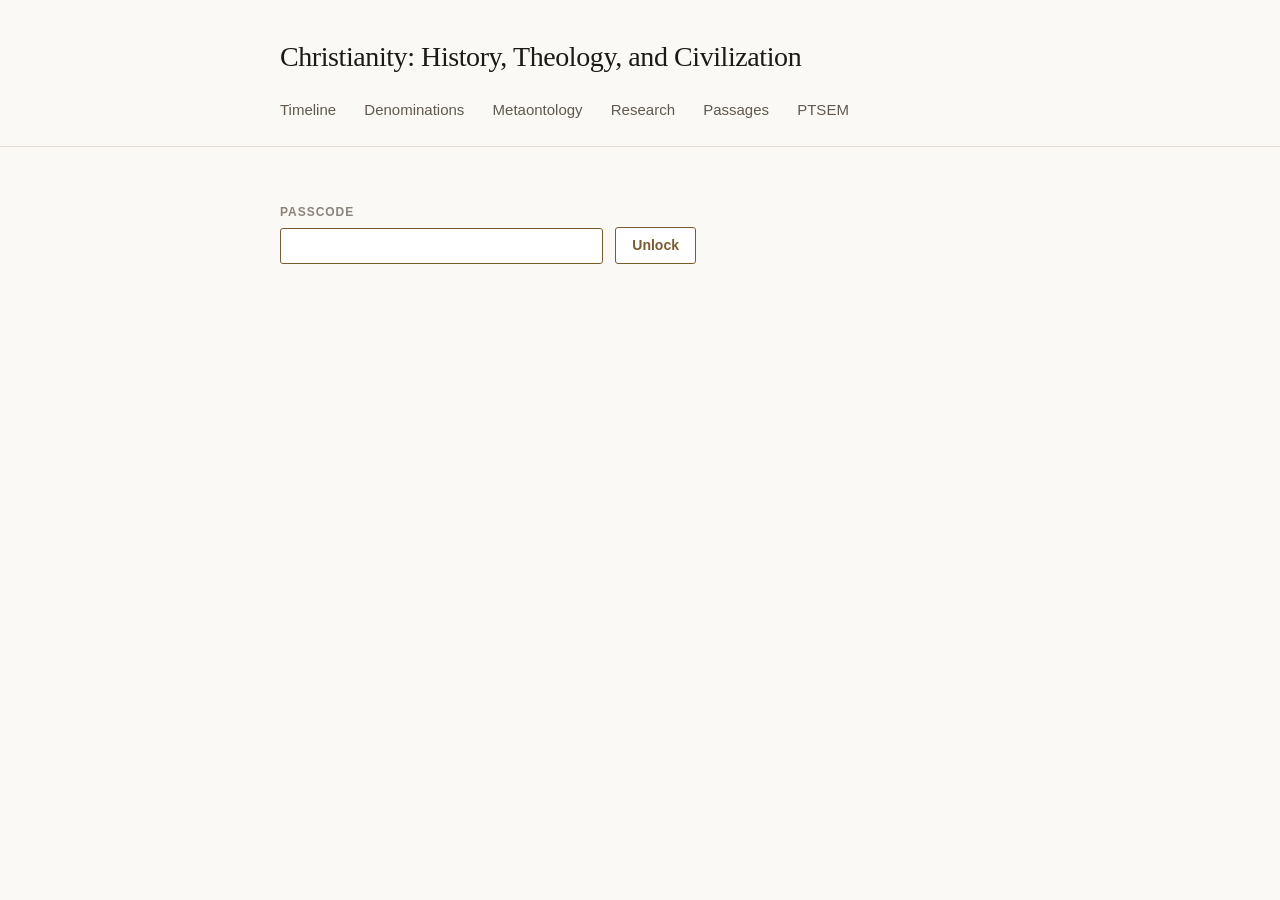
==== commit cfd91ce9: "Add the PTSEM section ptsem.html lays out Princeton Theological Seminary's Certificate in Theology a" ====
--- a/bulletins.html
+++ b/bulletins.html
@@ -26,6 +26,7 @@
       <a href="terminology.html">Metaontology</a>
       <a href="reading.html">Research</a>
       <a href="passages.html">Passages</a>
+      <a href="ptsem.html">PTSEM</a>
       <a href="bulletins.html" id="nav-bulletins" aria-current="page" hidden>Bulletins</a>
     </nav>
   </div>
@@ -86,6 +87,7 @@
     <header class="week-head">
       <p class="eyebrow w-label"></p>
       <h3 class="w-date"></h3>
+      <p class="w-day"></p>
     </header>
 
     <label class="field">
@@ -101,30 +103,7 @@
 
     <div class="field">
       <span>Notes</span>
-      <div class="editor">
-        <div class="toolbar" role="toolbar" aria-label="Formatting">
-          <button type="button" class="tb" data-cmd="bold" title="Bold"><b>B</b></button>
-          <button type="button" class="tb" data-cmd="italic" title="Italic"><i>I</i></button>
-          <button type="button" class="tb tb-mark" data-cmd="mark" title="Highlight">H</button>
-          <button type="button" class="tb" data-cmd="insertUnorderedList" title="Bulleted list">&bull;</button>
-          <button type="button" class="tb" data-cmd="insertOrderedList" title="Numbered list">1.</button>
-          <button type="button" class="tb" data-cmd="blockquote" title="Quotation">&ldquo;</button>
-          <button type="button" class="tb tb-word" data-cmd="link" title="Link">Link</button>
-          <button type="button" class="tb tb-word" data-cmd="note" title="Note on the selected text">Note</button>
-          <button type="button" class="tb" data-cmd="clear" title="Clear formatting">&#10005;</button>
-        </div>
-        <div class="ctx" hidden>
-          <a class="ctx-url" target="_blank" rel="noopener noreferrer" hidden></a>
-          <span class="ctx-text" hidden></span>
-          <input type="text" class="ctx-input" autocomplete="off" autocapitalize="off" spellcheck="false" hidden />
-          <button type="button" class="linkish ctx-save" hidden>Save</button>
-          <button type="button" class="linkish ctx-cancel" hidden>Cancel</button>
-          <button type="button" class="linkish ctx-edit" hidden>Edit</button>
-          <button type="button" class="linkish ctx-remove" hidden>Remove</button>
-        </div>
-        <div class="c-notes" contenteditable="true" role="textbox" aria-multiline="true"
-             aria-label="Notes" data-placeholder="Notes"></div>
-      </div>
+      <div class="editor-here"></div>
     </div>
   </article>
 </template>
@@ -146,6 +125,7 @@
 
 <script src="sync.js"></script>
 <script src="passages.js"></script>
+<script src="editor.js"></script>
 <script>
 (function () {
   'use strict';
@@ -279,6 +259,49 @@
       { weekday: 'long', month: 'long', day: 'numeric', year: 'numeric' });
   }
 
+  // ---- the church year ----------------------------------------------------
+  // Easter by the Gregorian computus (the anonymous algorithm in Meeus,
+  // Astronomical Algorithms, chapter 8). Pentecost is the seventh Sunday after
+  // it. Advent starts on the fourth Sunday before Christmas.
+  function easter(year) {
+    var a = year % 19, b = Math.floor(year / 100), c = year % 100;
+    var d = Math.floor(b / 4), e = b % 4, f = Math.floor((b + 8) / 25);
+    var g = Math.floor((b - f + 1) / 3);
+    var h = (19 * a + b - d - g + 15) % 30;
+    var i = Math.floor(c / 4), k = c % 4;
+    var l = (32 + 2 * e + 2 * i - h - k) % 7;
+    var m = Math.floor((a + 11 * h + 22 * l) / 451);
+    var month = Math.floor((h + l - 7 * m + 114) / 31);
+    var day = ((h + l - 7 * m + 114) % 31) + 1;
+    return new Date(year, month - 1, day);
+  }
+
+  function adventOf(year) {
+    var eve = new Date(year, 11, 24);
+    eve.setDate(eve.getDate() - eve.getDay() - 21);
+    return eve;
+  }
+
+  var ORDINALS = ['First', 'Second', 'Third', 'Fourth', 'Fifth', 'Sixth', 'Seventh',
+    'Eighth', 'Ninth', 'Tenth', 'Eleventh', 'Twelfth', 'Thirteenth', 'Fourteenth',
+    'Fifteenth', 'Sixteenth', 'Seventeenth', 'Eighteenth', 'Nineteenth', 'Twentieth'];
+
+  function ordinal(n) {
+    if (n <= 20) return ORDINALS[n - 1];
+    var unit = ORDINALS[n - 21].toLowerCase();
+    return 'Twenty-' + unit;
+  }
+
+  // The Sunday's place after Pentecost, or '' outside that season.
+  function afterPentecost(id) {
+    var sunday = fromIso(id);
+    var pentecost = easter(sunday.getFullYear());
+    pentecost.setDate(pentecost.getDate() + 49);
+    if (sunday >= adventOf(sunday.getFullYear())) return '';
+    var n = Math.round((sunday - pentecost) / (7 * 86400000));
+    return n >= 1 ? ordinal(n) + ' Sunday after Pentecost' : '';
+  }
+
   function find(id) {
     for (var i = 0; i < data.weeks.length; i++) {
       if (data.weeks[i].id === id) return data.weeks[i];
@@ -389,397 +412,8 @@
   }
 
   // ---- notes markup ------------------------------------------------------
-  // Notes are HTML. Everything written to the page or read from a file goes
-  // through this first. Only these tags survive. A link keeps a web or mail
-  // address, a note keeps its text, and nothing else keeps any attribute. The
-  // markup is parsed in a separate inert document, so nothing in it can load
-  // or run while it is being checked.
-  var ALLOWED = ['P', 'BR', 'B', 'STRONG', 'I', 'EM', 'MARK', 'UL', 'OL', 'LI',
-                 'BLOCKQUOTE', 'DIV', 'A', 'SPAN'];
-  var ADDRESS = /^(https?:\/\/|mailto:)/i;
-
-  function unwrap(el) {
-    var parent = el.parentNode;
-    while (el.firstChild) parent.insertBefore(el.firstChild, el);
-    parent.removeChild(el);
-  }
-
-  function clean(html) {
-    var body = new DOMParser().parseFromString(
-      '<!DOCTYPE html><body>' + (html || ''), 'text/html').body;
-
-    (function walk(node) {
-      var child = node.firstChild;
-      while (child) {
-        var next = child.nextSibling;
-        if (child.nodeType === 1) {
-          var tag = child.tagName.toUpperCase();   // SVG and MathML names arrive in lower case
-          var href = tag === 'A' ? (child.getAttribute('href') || '').trim() : '';
-          var note = tag === 'SPAN' ? (child.getAttribute('data-note') || '').trim() : '';
-          var keep = ALLOWED.indexOf(tag) !== -1 &&
-                     (tag !== 'A' || ADDRESS.test(href)) &&
-                     (tag !== 'SPAN' || note);
-
-          if (!keep) {
-            // Drop what cannot hold prose outright; unwrap the rest so the
-            // words inside survive.
-            if (/^(SCRIPT|STYLE|TEMPLATE|IFRAME|OBJECT|EMBED|NOSCRIPT)$/.test(tag)) {
-              node.removeChild(child);
-            } else {
-              next = child.firstChild || next;
-              unwrap(child);
-            }
-          } else {
-            for (var i = child.attributes.length - 1; i >= 0; i--) {
-              child.removeAttribute(child.attributes[i].name);
-            }
-            if (tag === 'A') {
-              child.setAttribute('href', href);
-              child.setAttribute('target', '_blank');
-              child.setAttribute('rel', 'noopener noreferrer');
-            }
-            if (tag === 'SPAN') {
-              child.setAttribute('data-note', note);
-              child.setAttribute('title', note);
-            }
-            walk(child);
-          }
-        } else if (child.nodeType !== 3) {
-          node.removeChild(child);
-        }
-        child = next;
-      }
-    }(body));
-
-    return body;
-  }
-
-  function sanitize(html) {
-    var body = clean(html);
-    // An emptied editor leaves a stray line break behind; store nothing.
-    return body.textContent.trim() ? body.innerHTML : '';
-  }
-
-  // Turn what was typed into a link address, or return '' if it is not one.
-  function address(typed) {
-    var value = (typed || '').trim();
-    if (!value) return '';
-    if (!/^[a-z][a-z0-9+.-]*:/i.test(value)) {
-      value = (/^[^\s\/@]+@[^\s\/@]+\.[^\s\/@]+$/.test(value) ? 'mailto:' : 'https://') + value;
-    }
-    if (!ADDRESS.test(value) || /\s/.test(value)) return '';
-    return value;
-  }
-
-  // ---- the notes editor --------------------------------------------------
-  function mountEditor(root, week) {
-    var notes = root.querySelector('.c-notes');
-    var ctx = root.querySelector('.ctx');
-    var url = ctx.querySelector('.ctx-url');
-    var text = ctx.querySelector('.ctx-text');
-    var input = ctx.querySelector('.ctx-input');
-    var bSave = ctx.querySelector('.ctx-save');
-    var bCancel = ctx.querySelector('.ctx-cancel');
-    var bEdit = ctx.querySelector('.ctx-edit');
-    var bRemove = ctx.querySelector('.ctx-remove');
-
-    var asking = null;     // 'link' or 'note' while the bar holds a field
-    var target = null;     // the link or note the bar is about
-    var held = null;       // the selection to act on once the field is saved
-
-    notes.innerHTML = sanitize(week.notes);
-
-    function commit() {
-      week.notes = sanitize(notes.innerHTML);
-      if (!week.notes && notes.innerHTML) notes.innerHTML = '';
-      touch(week);
-    }
-
-    function range() {
-      var sel = window.getSelection();
-      if (!sel.rangeCount) return null;
-      var r = sel.getRangeAt(0);
-      return notes.contains(r.commonAncestorContainer) ? r : null;
-    }
-
-    // The nearest link, note, or highlight around the selection.
-    function around(test) {
-      var r = range();
-      var node = r ? r.commonAncestorContainer : null;
-      while (node && node !== notes) {
-        if (node.nodeType === 1 && test(node)) return node;
-        node = node.parentNode;
-      }
-      return null;
-    }
-
-    function isLink(n) { return n.tagName === 'A'; }
-    function isNote(n) { return n.tagName === 'SPAN' && n.hasAttribute('data-note'); }
-    function isMark(n) { return n.tagName === 'MARK'; }
-
-    function wrap(el) {
-      var r = range();
-      if (!r || r.collapsed) return false;
-      try {
-        r.surroundContents(el);
-      } catch (e) {
-        // The selection crosses element boundaries; fall back to replacing it.
-        el.appendChild(r.extractContents());
-        r.insertNode(el);
-      }
-      return true;
-    }
-
-    function caretAfter(el) {
-      var r = document.createRange();
-      r.setStartAfter(el);
-      r.collapse(true);
-      var sel = window.getSelection();
-      sel.removeAllRanges();
-      sel.addRange(r);
-    }
-
-    function show(parts) {
-      [url, text, input, bSave, bCancel, bEdit, bRemove].forEach(function (el) {
-        el.hidden = parts.indexOf(el) === -1;
-      });
-      ctx.hidden = parts.length === 0;
-    }
-
-    function say(message) {
-      text.textContent = message;
-      show([text]);
-    }
-
-    // Show what the caret is in: a link's address, or a note's text.
-    function reflect() {
-      if (asking) return;
-      target = around(isLink) || around(isNote);
-      if (!target) { show([]); return; }
-      if (isLink(target)) {
-        url.href = target.getAttribute('href');
-        url.textContent = target.getAttribute('href');
-        show([url, bEdit, bRemove]);
-      } else {
-        text.textContent = target.getAttribute('data-note');
-        show([text, bEdit, bRemove]);
-      }
-    }
-
-    function ask(kind) {
-      var r = range();
-      if (kind === 'link') target = around(isLink);
-      if (kind === 'note') target = around(isNote);
-      if (kind === 'note' && !target && (!r || r.collapsed)) {
-        say('Select the words the note is about, then choose Note.');
-        return;
-      }
-      held = r ? r.cloneRange() : null;
-      asking = kind;
-      input.value = target
-        ? (kind === 'link' ? target.getAttribute('href') : target.getAttribute('data-note'))
-        : '';
-      input.placeholder = kind === 'link' ? 'Web address' : 'Note';
-      input.setAttribute('aria-label', input.placeholder);
-      input.inputMode = kind === 'link' ? 'url' : 'text';
-      show([input, bSave, bCancel]);
-      input.focus();
-    }
-
-    function restore() {
-      notes.focus();
-      if (!held) return;
-      var sel = window.getSelection();
-      sel.removeAllRanges();
-      sel.addRange(held);
-    }
-
-    function done() {
-      asking = null;
-      held = null;
-      commit();
-      reflect();
-    }
-
-    function saveAsked() {
-      var kind = asking;
-      var value = input.value.trim();
-
-      if (kind === 'link') {
-        var href = address(value);
-        if (value && !href) {
-          input.select();
-          return;
-        }
-        asking = null;
-        restore();
-        if (!href) {
-          if (target) unwrap(target);
-        } else if (target) {
-          target.setAttribute('href', href);
-        } else {
-          var r = range();
-          if (r && !r.collapsed) {
-            document.execCommand('createLink', false, href);
-          } else {
-            var a = document.createElement('a');
-            a.setAttribute('href', href);
-            a.textContent = value;
-            if (r) r.insertNode(a); else notes.appendChild(a);
-            caretAfter(a);
-          }
-        }
-      } else {
-        asking = null;
-        restore();
-        if (!value) {
-          if (target) unwrap(target);
-        } else if (target) {
-          target.setAttribute('data-note', value);
-          target.setAttribute('title', value);
-        } else {
-          var span = document.createElement('span');
-          span.setAttribute('data-note', value);
-          span.setAttribute('title', value);
-          if (wrap(span)) caretAfter(span);
-        }
-      }
-      done();
-    }
-
-    function cancelAsked() {
-      asking = null;
-      restore();
-      held = null;
-      reflect();
-    }
-
-    // Turning a line into a list or a quotation rebuilds the line, and the
-    // caret can land back at its start. Count how many characters into the
-    // notes it was, and put it back there.
-    function caretAt() {
-      var r = range();
-      if (!r || !r.collapsed) return -1;
-      var before = document.createRange();
-      before.selectNodeContents(notes);
-      before.setEnd(r.startContainer, r.startOffset);
-      return before.toString().length;
-    }
-
-    function block(change) {
-      var was = caretAt();
-      change();
-      if (was < 0 || caretAt() === was) return;
-      var walker = document.createTreeWalker(notes, NodeFilter.SHOW_TEXT);
-      var node, left = was;
-      while ((node = walker.nextNode())) {
-        if (left <= node.length) {
-          window.getSelection().collapse(node, left);
-          return;
-        }
-        left -= node.length;
-      }
-    }
-
-    function exec(cmd) {
-      if (cmd === 'link' || cmd === 'note') return ask(cmd);
-      if (cmd === 'mark') {
-        var existing = around(isMark);
-        if (existing) unwrap(existing);
-        else if (wrap(document.createElement('mark'))) window.getSelection().collapseToEnd();
-      } else if (cmd === 'blockquote') {
-        block(function () { document.execCommand('formatBlock', false, 'blockquote'); });
-      } else if (cmd === 'insertUnorderedList' || cmd === 'insertOrderedList') {
-        block(function () { document.execCommand(cmd); });
-      } else if (cmd === 'clear') {
-        document.execCommand('removeFormat');
-        document.execCommand('unlink');
-        var m = around(isMark) || around(isNote);
-        if (m) unwrap(m);
-      } else {
-        document.execCommand(cmd);
-      }
-      commit();
-      reflect();
-    }
-
-    notes.addEventListener('input', function () {
-      week.notes = sanitize(notes.innerHTML);
-      touch(week);
-    });
-
-    // Paste as plain text, so copying from a web page does not drag its
-    // styling in with it. A pasted address on its own becomes a link.
-    notes.addEventListener('paste', function (e) {
-      e.preventDefault();
-      var pasted = (e.clipboardData || window.clipboardData).getData('text');
-      var r = range();
-      if (/^https?:\/\/\S+$/i.test(pasted.trim()) && address(pasted) && !around(isLink)) {
-        if (r && !r.collapsed) {
-          document.execCommand('createLink', false, address(pasted));
-        } else {
-          var a = document.createElement('a');
-          a.setAttribute('href', address(pasted));
-          a.textContent = pasted.trim();
-          if (r) { r.insertNode(a); caretAfter(a); }
-        }
-        commit();
-        return;
-      }
-      document.execCommand('insertText', false, pasted);
-    });
-
-    notes.addEventListener('keydown', function (e) {
-      if ((e.metaKey || e.ctrlKey) && !e.altKey && e.key.toLowerCase() === 'k') {
-        e.preventDefault();
-        ask('link');
-      }
-    });
-
-    input.addEventListener('keydown', function (e) {
-      if (e.key === 'Enter') { e.preventDefault(); saveAsked(); }
-      if (e.key === 'Escape') { e.preventDefault(); cancelAsked(); }
-    });
-
-    bSave.addEventListener('click', saveAsked);
-    bCancel.addEventListener('click', cancelAsked);
-    bEdit.addEventListener('click', function () {
-      if (!target) return;
-      var r = document.createRange();
-      r.selectNodeContents(target);
-      var sel = window.getSelection();
-      sel.removeAllRanges();
-      sel.addRange(r);
-      ask(isLink(target) ? 'link' : 'note');
-    });
-    bRemove.addEventListener('click', function () {
-      if (!target) return;
-      unwrap(target);
-      target = null;
-      commit();
-      show([]);
-    });
-
-    root.querySelectorAll('.tb').forEach(function (btn) {
-      // mousedown would move focus out of the editor and lose the selection
-      btn.addEventListener('mousedown', function (e) { e.preventDefault(); });
-      btn.addEventListener('click', function () {
-        if (asking) cancelAsked();
-        if (!range()) notes.focus();
-        exec(btn.dataset.cmd);
-      });
-    });
-
-    // The bar follows the caret, and steps aside when it leaves the editor.
-    function follow() {
-      if (asking) return;
-      if (range()) reflect();
-      else if (!ctx.contains(document.activeElement)) show([]);
-    }
-
-    document.addEventListener('selectionchange', follow);
-    return function unmount() { document.removeEventListener('selectionchange', follow); };
-  }
+  // editor.js owns the notes editor and the check every note goes through.
+  var clean = NotesEditor.clean;
 
   // ---- the text of a reading ----------------------------------------------
   // The passage is printed under its row from the King James files that ship
@@ -831,6 +465,8 @@
     node.querySelector('.w-label').textContent = label;
     node.querySelector('.w-label').hidden = !label;
     node.querySelector('.w-date').textContent = longDate(id);
+    node.querySelector('.w-day').textContent = afterPentecost(id);
+    node.querySelector('.w-day').hidden = !afterPentecost(id);
     node.dataset.week = id;
 
     topic.value = week.topic;
@@ -870,7 +506,12 @@
       list.lastElementChild.querySelector('.r-label').focus();
     });
 
-    unmounts.push(mountEditor(node, week));
+    var editor = NotesEditor.build('Notes');
+    node.querySelector('.editor-here').replaceWith(editor);
+    unmounts.push(NotesEditor.mount(editor, {
+      get: function () { return week.notes; },
+      set: function (html) { week.notes = html; touch(week); }
+    }));
     return node;
   }
 
@@ -925,6 +566,7 @@
       var meta = document.createElement('span');
       meta.className = 'book-meta';
       var bits = [];
+      if (afterPentecost(w.id)) bits.push(afterPentecost(w.id));
       if (w.topic && w.topic.trim()) bits.push(w.topic.trim());
       var passages = w.readings.map(function (r) { return r.passage.trim(); })
         .filter(function (p) { return p; });
--- a/styles.css
+++ b/styles.css
@@ -1105,6 +1105,7 @@
 
 .week + .week { border-top: 1px solid var(--rule); margin-top: 3rem; padding-top: 2.5rem; }
 .week-head h3 { font-size: 1.375rem; font-weight: 500; margin: 0.2rem 0 0; }
+.w-day { color: var(--muted); font-family: var(--sans); font-size: 0.875rem; margin: 0.25rem 0 0; }
 .week .field { margin-top: 1.5rem; }
 .week .c-notes { min-height: 9rem; }
 
@@ -1193,3 +1194,54 @@
 
 .c-notes a { text-underline-offset: 2px; }
 .c-notes span[data-note] { border-bottom: 1px dotted var(--accent); cursor: help; }
+
+/* ============================================================
+   PTSEM
+   ============================================================ */
+.pts-logo { margin: 0; max-width: none; }
+.pts-logo img { display: block; height: 2.75rem; width: auto; }
+
+/* The seminary's logo comes in navy and in white. Show the one that reads
+   against the page, by the same tests that pick the palette. */
+.pts-logo .logo-dark { display: none; }
+
+@media (prefers-color-scheme: dark) {
+  :root:not([data-theme="light"]) .pts-logo .logo-light { display: none; }
+  :root:not([data-theme="light"]) .pts-logo .logo-dark { display: block; }
+}
+
+:root[data-theme="dark"] .pts-logo .logo-light { display: none; }
+:root[data-theme="dark"] .pts-logo .logo-dark { display: block; }
+
+/* A long course title takes the row and lets the logo drop below it. */
+.bar h2 { min-width: 0; }
+
+/* Full month names need a wider date column than the years elsewhere. */
+.schedule div { grid-template-columns: 9.5rem 1fr; }
+.schedule .date-name a { color: inherit; text-underline-offset: 3px; }
+.schedule .date-name a:hover, .schedule .date-name a:focus-visible { color: var(--accent); }
+
+@media (max-width: 34rem) {
+  .schedule div { grid-template-columns: 1fr; }
+  .schedule dt, .schedule .date-name, .schedule dd { grid-column: 1; grid-row: auto; }
+}
+
+.facts { align-items: baseline; display: grid; gap: 0.4rem 1.5rem; grid-template-columns: max-content 1fr; margin: 0; }
+.facts div { display: contents; }
+
+.facts dt {
+  color: var(--faint);
+  font-family: var(--sans);
+  font-size: 0.75rem;
+  font-weight: 600;
+  letter-spacing: 0.08em;
+  text-transform: uppercase;
+}
+
+.facts dd { margin: 0; }
+
+.material .m-link-row { margin-bottom: 0.5rem; }
+.material .m-link { flex: 1 1 auto; font-family: var(--sans); font-size: 0.875rem; min-width: 0; }
+.material .toolbar { flex-wrap: wrap; }
+.icon-btn:disabled { cursor: default; opacity: 0.35; }
+.icon-btn:disabled:hover { border-color: transparent; color: var(--faint); }
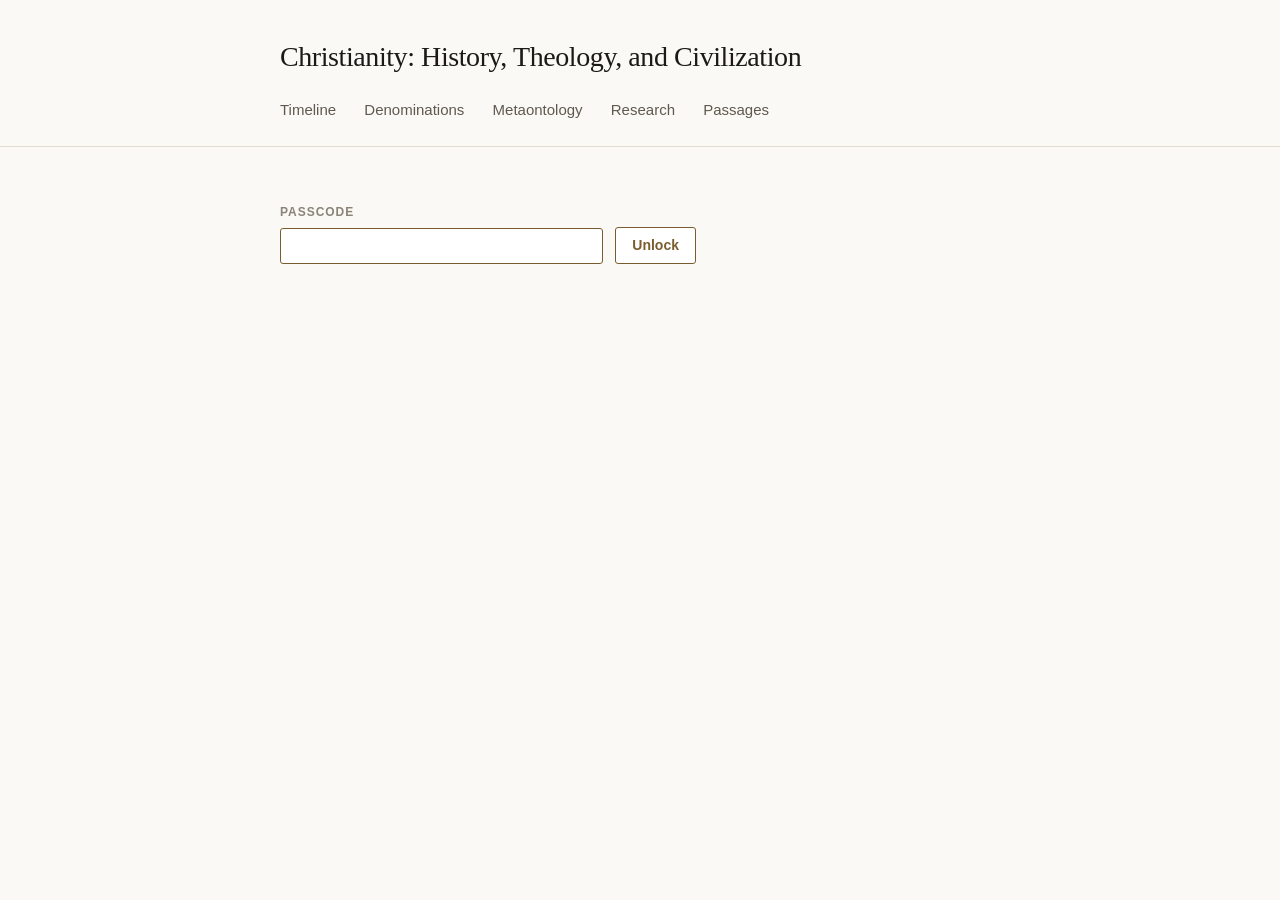
==== commit e19a6b7d: "List every bulletin week in one sortable list that opens and closes The page used to open on the Sun" ====
--- a/bulletins.html
+++ b/bulletins.html
@@ -26,7 +26,6 @@
       <a href="terminology.html">Metaontology</a>
       <a href="reading.html">Research</a>
       <a href="passages.html">Passages</a>
-      <a href="ptsem.html">PTSEM</a>
       <a href="bulletins.html" id="nav-bulletins" aria-current="page" hidden>Bulletins</a>
     </nav>
   </div>
@@ -60,36 +59,22 @@
       </div>
     </div>
 
-    <!-- This week and next week -->
-    <div id="home">
-      <div id="weeks"></div>
-
-      <div class="bar bar-sub">
-        <h3>Earlier weeks</h3>
-      </div>
-      <ul class="books" id="earlier"></ul>
-    </div>
-
-    <!-- One earlier week -->
-    <div id="one" hidden>
-      <p class="crumb"><button type="button" class="linkish" id="back">&larr; This week</button></p>
-      <div id="one-week"></div>
-      <p class="danger-row">
-        <button type="button" class="linkish danger" id="delete-week">Delete this week</button>
-      </p>
-    </div>
+    <label class="sort" id="sort-field">
+      <span>Sort</span>
+      <select id="sort">
+        <option value="newest">Newest to oldest</option>
+        <option value="oldest">Oldest to newest</option>
+      </select>
+    </label>
+
+    <!-- Every Sunday on record. Each opens and closes on its own. -->
+    <ul class="week-list" id="weeks"></ul>
   </section>
 
 </main>
 
 <template id="tpl-week">
   <article class="week">
-    <header class="week-head">
-      <p class="eyebrow w-label"></p>
-      <h3 class="w-date"></h3>
-      <p class="w-day"></p>
-    </header>
-
     <label class="field">
       <span>Topic</span>
       <input type="text" class="w-topic" autocomplete="off" />
@@ -103,9 +88,50 @@
 
     <div class="field">
       <span>Notes</span>
-      <div class="editor-here"></div>
+      <div class="editor">
+        <div class="toolbar" role="toolbar" aria-label="Formatting">
+          <button type="button" class="tb" data-cmd="bold" title="Bold"><b>B</b></button>
+          <button type="button" class="tb" data-cmd="italic" title="Italic"><i>I</i></button>
+          <button type="button" class="tb tb-mark" data-cmd="mark" title="Highlight">H</button>
+          <button type="button" class="tb" data-cmd="insertUnorderedList" title="Bulleted list">&bull;</button>
+          <button type="button" class="tb" data-cmd="insertOrderedList" title="Numbered list">1.</button>
+          <button type="button" class="tb" data-cmd="blockquote" title="Quotation">&ldquo;</button>
+          <button type="button" class="tb tb-word" data-cmd="link" title="Link">Link</button>
+          <button type="button" class="tb tb-word" data-cmd="note" title="Note on the selected text">Note</button>
+          <button type="button" class="tb" data-cmd="clear" title="Clear formatting">&#10005;</button>
+        </div>
+        <div class="ctx" hidden>
+          <a class="ctx-url" target="_blank" rel="noopener noreferrer" hidden></a>
+          <span class="ctx-text" hidden></span>
+          <input type="text" class="ctx-input" autocomplete="off" autocapitalize="off" spellcheck="false" hidden />
+          <button type="button" class="linkish ctx-save" hidden>Save</button>
+          <button type="button" class="linkish ctx-cancel" hidden>Cancel</button>
+          <button type="button" class="linkish ctx-edit" hidden>Edit</button>
+          <button type="button" class="linkish ctx-remove" hidden>Remove</button>
+        </div>
+        <div class="c-notes" contenteditable="true" role="textbox" aria-multiline="true"
+             aria-label="Notes" data-placeholder="Notes"></div>
+      </div>
     </div>
+
+    <p class="danger-row w-delete-row" hidden>
+      <button type="button" class="linkish danger w-delete">Delete this week</button>
+    </p>
   </article>
+</template>
+
+<template id="tpl-week-item">
+  <li class="week-item">
+    <button type="button" class="week-toggle" aria-expanded="false">
+      <span class="week-toggle-text">
+        <span class="eyebrow w-label" hidden></span>
+        <span class="week-title w-date"></span>
+        <span class="week-meta w-meta"></span>
+      </span>
+      <span class="week-chevron" aria-hidden="true"></span>
+    </button>
+    <div class="week-body" hidden></div>
+  </li>
 </template>
 
 <template id="tpl-reading">
@@ -125,7 +151,6 @@
 
 <script src="sync.js"></script>
 <script src="passages.js"></script>
-<script src="editor.js"></script>
 <script>
 (function () {
   'use strict';
@@ -190,8 +215,9 @@
   var data = { version: 1, weeks: [] };
   var link = null;           // the running sync, while the page is unlocked
   var stale = false;         // newer notes arrived while a field had focus
-  var open = null;           // id of the earlier week on screen, if any
-  var shownThis = null;      // the Sunday the page was last drawn for
+  var shownThis = null;      // the coming Sunday when the page was last drawn
+  var SORT_KEY = 'christianity.bulletins.sort';   // this device's choices, not synced
+  var OPEN_KEY = 'christianity.bulletins.open';
 
   function load() {
     try {
@@ -252,7 +278,12 @@
     return iso(d);
   }
 
-  function thisWeek() { return iso(sundayOf(new Date())); }
+  // The Sunday the bulletin is for: today on a Sunday, otherwise the next one.
+  function thisWeek() {
+    var d = new Date();
+    d.setDate(d.getDate() + (7 - d.getDay()) % 7);
+    return iso(d);
+  }
 
   function longDate(id) {
     return fromIso(id).toLocaleDateString('en-US',
@@ -348,7 +379,7 @@
       if (old) data.weeks[data.weeks.indexOf(old)] = week; else data.weeks.push(week);
     }
     week.updatedAt = now();
-    if (open === week.id) $('delete-week').parentNode.hidden = false;
+    if (week.redraw) week.redraw();
     save();
   }
 
@@ -412,8 +443,397 @@
   }
 
   // ---- notes markup ------------------------------------------------------
-  // editor.js owns the notes editor and the check every note goes through.
-  var clean = NotesEditor.clean;
+  // Notes are HTML. Everything written to the page or read from a file goes
+  // through this first. Only these tags survive. A link keeps a web or mail
+  // address, a note keeps its text, and nothing else keeps any attribute. The
+  // markup is parsed in a separate inert document, so nothing in it can load
+  // or run while it is being checked.
+  var ALLOWED = ['P', 'BR', 'B', 'STRONG', 'I', 'EM', 'MARK', 'UL', 'OL', 'LI',
+                 'BLOCKQUOTE', 'DIV', 'A', 'SPAN'];
+  var ADDRESS = /^(https?:\/\/|mailto:)/i;
+
+  function unwrap(el) {
+    var parent = el.parentNode;
+    while (el.firstChild) parent.insertBefore(el.firstChild, el);
+    parent.removeChild(el);
+  }
+
+  function clean(html) {
+    var body = new DOMParser().parseFromString(
+      '<!DOCTYPE html><body>' + (html || ''), 'text/html').body;
+
+    (function walk(node) {
+      var child = node.firstChild;
+      while (child) {
+        var next = child.nextSibling;
+        if (child.nodeType === 1) {
+          var tag = child.tagName.toUpperCase();   // SVG and MathML names arrive in lower case
+          var href = tag === 'A' ? (child.getAttribute('href') || '').trim() : '';
+          var note = tag === 'SPAN' ? (child.getAttribute('data-note') || '').trim() : '';
+          var keep = ALLOWED.indexOf(tag) !== -1 &&
+                     (tag !== 'A' || ADDRESS.test(href)) &&
+                     (tag !== 'SPAN' || note);
+
+          if (!keep) {
+            // Drop what cannot hold prose outright; unwrap the rest so the
+            // words inside survive.
+            if (/^(SCRIPT|STYLE|TEMPLATE|IFRAME|OBJECT|EMBED|NOSCRIPT)$/.test(tag)) {
+              node.removeChild(child);
+            } else {
+              next = child.firstChild || next;
+              unwrap(child);
+            }
+          } else {
+            for (var i = child.attributes.length - 1; i >= 0; i--) {
+              child.removeAttribute(child.attributes[i].name);
+            }
+            if (tag === 'A') {
+              child.setAttribute('href', href);
+              child.setAttribute('target', '_blank');
+              child.setAttribute('rel', 'noopener noreferrer');
+            }
+            if (tag === 'SPAN') {
+              child.setAttribute('data-note', note);
+              child.setAttribute('title', note);
+            }
+            walk(child);
+          }
+        } else if (child.nodeType !== 3) {
+          node.removeChild(child);
+        }
+        child = next;
+      }
+    }(body));
+
+    return body;
+  }
+
+  function sanitize(html) {
+    var body = clean(html);
+    // An emptied editor leaves a stray line break behind; store nothing.
+    return body.textContent.trim() ? body.innerHTML : '';
+  }
+
+  // Turn what was typed into a link address, or return '' if it is not one.
+  function address(typed) {
+    var value = (typed || '').trim();
+    if (!value) return '';
+    if (!/^[a-z][a-z0-9+.-]*:/i.test(value)) {
+      value = (/^[^\s\/@]+@[^\s\/@]+\.[^\s\/@]+$/.test(value) ? 'mailto:' : 'https://') + value;
+    }
+    if (!ADDRESS.test(value) || /\s/.test(value)) return '';
+    return value;
+  }
+
+  // ---- the notes editor --------------------------------------------------
+  function mountEditor(root, week) {
+    var notes = root.querySelector('.c-notes');
+    var ctx = root.querySelector('.ctx');
+    var url = ctx.querySelector('.ctx-url');
+    var text = ctx.querySelector('.ctx-text');
+    var input = ctx.querySelector('.ctx-input');
+    var bSave = ctx.querySelector('.ctx-save');
+    var bCancel = ctx.querySelector('.ctx-cancel');
+    var bEdit = ctx.querySelector('.ctx-edit');
+    var bRemove = ctx.querySelector('.ctx-remove');
+
+    var asking = null;     // 'link' or 'note' while the bar holds a field
+    var target = null;     // the link or note the bar is about
+    var held = null;       // the selection to act on once the field is saved
+
+    notes.innerHTML = sanitize(week.notes);
+
+    function commit() {
+      week.notes = sanitize(notes.innerHTML);
+      if (!week.notes && notes.innerHTML) notes.innerHTML = '';
+      touch(week);
+    }
+
+    function range() {
+      var sel = window.getSelection();
+      if (!sel.rangeCount) return null;
+      var r = sel.getRangeAt(0);
+      return notes.contains(r.commonAncestorContainer) ? r : null;
+    }
+
+    // The nearest link, note, or highlight around the selection.
+    function around(test) {
+      var r = range();
+      var node = r ? r.commonAncestorContainer : null;
+      while (node && node !== notes) {
+        if (node.nodeType === 1 && test(node)) return node;
+        node = node.parentNode;
+      }
+      return null;
+    }
+
+    function isLink(n) { return n.tagName === 'A'; }
+    function isNote(n) { return n.tagName === 'SPAN' && n.hasAttribute('data-note'); }
+    function isMark(n) { return n.tagName === 'MARK'; }
+
+    function wrap(el) {
+      var r = range();
+      if (!r || r.collapsed) return false;
+      try {
+        r.surroundContents(el);
+      } catch (e) {
+        // The selection crosses element boundaries; fall back to replacing it.
+        el.appendChild(r.extractContents());
+        r.insertNode(el);
+      }
+      return true;
+    }
+
+    function caretAfter(el) {
+      var r = document.createRange();
+      r.setStartAfter(el);
+      r.collapse(true);
+      var sel = window.getSelection();
+      sel.removeAllRanges();
+      sel.addRange(r);
+    }
+
+    function show(parts) {
+      [url, text, input, bSave, bCancel, bEdit, bRemove].forEach(function (el) {
+        el.hidden = parts.indexOf(el) === -1;
+      });
+      ctx.hidden = parts.length === 0;
+    }
+
+    function say(message) {
+      text.textContent = message;
+      show([text]);
+    }
+
+    // Show what the caret is in: a link's address, or a note's text.
+    function reflect() {
+      if (asking) return;
+      target = around(isLink) || around(isNote);
+      if (!target) { show([]); return; }
+      if (isLink(target)) {
+        url.href = target.getAttribute('href');
+        url.textContent = target.getAttribute('href');
+        show([url, bEdit, bRemove]);
+      } else {
+        text.textContent = target.getAttribute('data-note');
+        show([text, bEdit, bRemove]);
+      }
+    }
+
+    function ask(kind) {
+      var r = range();
+      if (kind === 'link') target = around(isLink);
+      if (kind === 'note') target = around(isNote);
+      if (kind === 'note' && !target && (!r || r.collapsed)) {
+        say('Select the words the note is about, then choose Note.');
+        return;
+      }
+      held = r ? r.cloneRange() : null;
+      asking = kind;
+      input.value = target
+        ? (kind === 'link' ? target.getAttribute('href') : target.getAttribute('data-note'))
+        : '';
+      input.placeholder = kind === 'link' ? 'Web address' : 'Note';
+      input.setAttribute('aria-label', input.placeholder);
+      input.inputMode = kind === 'link' ? 'url' : 'text';
+      show([input, bSave, bCancel]);
+      input.focus();
+    }
+
+    function restore() {
+      notes.focus();
+      if (!held) return;
+      var sel = window.getSelection();
+      sel.removeAllRanges();
+      sel.addRange(held);
+    }
+
+    function done() {
+      asking = null;
+      held = null;
+      commit();
+      reflect();
+    }
+
+    function saveAsked() {
+      var kind = asking;
+      var value = input.value.trim();
+
+      if (kind === 'link') {
+        var href = address(value);
+        if (value && !href) {
+          input.select();
+          return;
+        }
+        asking = null;
+        restore();
+        if (!href) {
+          if (target) unwrap(target);
+        } else if (target) {
+          target.setAttribute('href', href);
+        } else {
+          var r = range();
+          if (r && !r.collapsed) {
+            document.execCommand('createLink', false, href);
+          } else {
+            var a = document.createElement('a');
+            a.setAttribute('href', href);
+            a.textContent = value;
+            if (r) r.insertNode(a); else notes.appendChild(a);
+            caretAfter(a);
+          }
+        }
+      } else {
+        asking = null;
+        restore();
+        if (!value) {
+          if (target) unwrap(target);
+        } else if (target) {
+          target.setAttribute('data-note', value);
+          target.setAttribute('title', value);
+        } else {
+          var span = document.createElement('span');
+          span.setAttribute('data-note', value);
+          span.setAttribute('title', value);
+          if (wrap(span)) caretAfter(span);
+        }
+      }
+      done();
+    }
+
+    function cancelAsked() {
+      asking = null;
+      restore();
+      held = null;
+      reflect();
+    }
+
+    // Turning a line into a list or a quotation rebuilds the line, and the
+    // caret can land back at its start. Count how many characters into the
+    // notes it was, and put it back there.
+    function caretAt() {
+      var r = range();
+      if (!r || !r.collapsed) return -1;
+      var before = document.createRange();
+      before.selectNodeContents(notes);
+      before.setEnd(r.startContainer, r.startOffset);
+      return before.toString().length;
+    }
+
+    function block(change) {
+      var was = caretAt();
+      change();
+      if (was < 0 || caretAt() === was) return;
+      var walker = document.createTreeWalker(notes, NodeFilter.SHOW_TEXT);
+      var node, left = was;
+      while ((node = walker.nextNode())) {
+        if (left <= node.length) {
+          window.getSelection().collapse(node, left);
+          return;
+        }
+        left -= node.length;
+      }
+    }
+
+    function exec(cmd) {
+      if (cmd === 'link' || cmd === 'note') return ask(cmd);
+      if (cmd === 'mark') {
+        var existing = around(isMark);
+        if (existing) unwrap(existing);
+        else if (wrap(document.createElement('mark'))) window.getSelection().collapseToEnd();
+      } else if (cmd === 'blockquote') {
+        block(function () { document.execCommand('formatBlock', false, 'blockquote'); });
+      } else if (cmd === 'insertUnorderedList' || cmd === 'insertOrderedList') {
+        block(function () { document.execCommand(cmd); });
+      } else if (cmd === 'clear') {
+        document.execCommand('removeFormat');
+        document.execCommand('unlink');
+        var m = around(isMark) || around(isNote);
+        if (m) unwrap(m);
+      } else {
+        document.execCommand(cmd);
+      }
+      commit();
+      reflect();
+    }
+
+    notes.addEventListener('input', function () {
+      week.notes = sanitize(notes.innerHTML);
+      touch(week);
+    });
+
+    // Paste as plain text, so copying from a web page does not drag its
+    // styling in with it. A pasted address on its own becomes a link.
+    notes.addEventListener('paste', function (e) {
+      e.preventDefault();
+      var pasted = (e.clipboardData || window.clipboardData).getData('text');
+      var r = range();
+      if (/^https?:\/\/\S+$/i.test(pasted.trim()) && address(pasted) && !around(isLink)) {
+        if (r && !r.collapsed) {
+          document.execCommand('createLink', false, address(pasted));
+        } else {
+          var a = document.createElement('a');
+          a.setAttribute('href', address(pasted));
+          a.textContent = pasted.trim();
+          if (r) { r.insertNode(a); caretAfter(a); }
+        }
+        commit();
+        return;
+      }
+      document.execCommand('insertText', false, pasted);
+    });
+
+    notes.addEventListener('keydown', function (e) {
+      if ((e.metaKey || e.ctrlKey) && !e.altKey && e.key.toLowerCase() === 'k') {
+        e.preventDefault();
+        ask('link');
+      }
+    });
+
+    input.addEventListener('keydown', function (e) {
+      if (e.key === 'Enter') { e.preventDefault(); saveAsked(); }
+      if (e.key === 'Escape') { e.preventDefault(); cancelAsked(); }
+    });
+
+    bSave.addEventListener('click', saveAsked);
+    bCancel.addEventListener('click', cancelAsked);
+    bEdit.addEventListener('click', function () {
+      if (!target) return;
+      var r = document.createRange();
+      r.selectNodeContents(target);
+      var sel = window.getSelection();
+      sel.removeAllRanges();
+      sel.addRange(r);
+      ask(isLink(target) ? 'link' : 'note');
+    });
+    bRemove.addEventListener('click', function () {
+      if (!target) return;
+      unwrap(target);
+      target = null;
+      commit();
+      show([]);
+    });
+
+    root.querySelectorAll('.tb').forEach(function (btn) {
+      // mousedown would move focus out of the editor and lose the selection
+      btn.addEventListener('mousedown', function (e) { e.preventDefault(); });
+      btn.addEventListener('click', function () {
+        if (asking) cancelAsked();
+        if (!range()) notes.focus();
+        exec(btn.dataset.cmd);
+      });
+    });
+
+    // The bar follows the caret, and steps aside when it leaves the editor.
+    function follow() {
+      if (asking) return;
+      if (range()) reflect();
+      else if (!ctx.contains(document.activeElement)) show([]);
+    }
+
+    document.addEventListener('selectionchange', follow);
+    return function unmount() { document.removeEventListener('selectionchange', follow); };
+  }
 
   // ---- the text of a reading ----------------------------------------------
   // The passage is printed under its row from the King James files that ship
@@ -454,20 +874,23 @@
   }
 
   // ---- one week ----------------------------------------------------------
-  var unmounts = [];
-
-  function buildWeek(id, label) {
-    var week = entry(id);
+  var unmounts = {};         // week id -> what to undo when its notes close
+
+  function summary(week) {
+    var bits = [];
+    if (afterPentecost(week.id)) bits.push(afterPentecost(week.id));
+    if (week.topic && week.topic.trim()) bits.push(week.topic.trim());
+    var passages = week.readings.map(function (r) { return r.passage.trim(); })
+      .filter(function (p) { return p; });
+    if (passages.length) bits.push(passages.join('; '));
+    return bits.join(' · ');
+  }
+
+  function buildWeek(week) {
+    var id = week.id;
     var node = $('tpl-week').content.firstElementChild.cloneNode(true);
     var topic = node.querySelector('.w-topic');
     var list = node.querySelector('.readings');
-
-    node.querySelector('.w-label').textContent = label;
-    node.querySelector('.w-label').hidden = !label;
-    node.querySelector('.w-date').textContent = longDate(id);
-    node.querySelector('.w-day').textContent = afterPentecost(id);
-    node.querySelector('.w-day').hidden = !afterPentecost(id);
-    node.dataset.week = id;
 
     topic.value = week.topic;
     topic.addEventListener('input', function () { week.topic = this.value; touch(week); });
@@ -506,100 +929,119 @@
       list.lastElementChild.querySelector('.r-label').focus();
     });
 
-    var editor = NotesEditor.build('Notes');
-    node.querySelector('.editor-here').replaceWith(editor);
-    unmounts.push(NotesEditor.mount(editor, {
-      get: function () { return week.notes; },
-      set: function (html) { week.notes = html; touch(week); }
-    }));
+    node.querySelector('.w-delete-row').hidden = !find(id) || !!find(id).deleted;
+    node.querySelector('.w-delete').addEventListener('click', function () {
+      if (!window.confirm('Delete ' + longDate(id) + ' and its notes?')) return;
+      var old = find(id);
+      // Replace with a tombstone so the deletion reaches other devices.
+      if (old) data.weeks[data.weeks.indexOf(old)] = { id: id, deleted: true, updatedAt: now() };
+      saved();
+      render();
+    });
+
+    unmounts[id] = mountEditor(node, week);
     return node;
+  }
+
+  // ---- which weeks are open ------------------------------------------------
+  // Remembered on this device. When a new Sunday comes round, the page opens
+  // on it again with the rest closed.
+  var sort = 'newest';
+  var opened = {};
+
+  function loadChoices() {
+    try {
+      var chosen = localStorage.getItem(SORT_KEY);
+      if (chosen === 'newest' || chosen === 'oldest') sort = chosen;
+      var kept = JSON.parse(localStorage.getItem(OPEN_KEY) || 'null');
+      opened = {};
+      if (kept && kept.sunday === thisWeek() && Array.isArray(kept.open)) {
+        kept.open.forEach(function (id) { opened[id] = true; });
+      } else {
+        opened[thisWeek()] = true;
+      }
+    } catch (e) {
+      opened = {};
+      opened[thisWeek()] = true;
+    }
+  }
+
+  function keepChoices() {
+    try {
+      localStorage.setItem(SORT_KEY, sort);
+      localStorage.setItem(OPEN_KEY, JSON.stringify({ sunday: thisWeek(), open: Object.keys(opened) }));
+    } catch (e) { /* this visit only */ }
+  }
+
+  function close(id) {
+    if (unmounts[id]) { unmounts[id](); delete unmounts[id]; }
   }
 
   // ---- the page ----------------------------------------------------------
   function render() {
     stale = false;
-    unmounts.forEach(function (off) { off(); });
-    unmounts = [];
+    Object.keys(unmounts).forEach(close);
 
     var current = thisWeek();
     var next = plusDays(current, 7);
+    if (shownThis && shownThis !== current) loadChoices();
     shownThis = current;
 
-    if (open && (open >= current || (find(open) || {}).deleted)) open = null;
-
-    $('weeks').textContent = '';
-    $('one-week').textContent = '';
-
-    if (open) {
-      $('one-week').appendChild(buildWeek(open, ''));
-      $('delete-week').parentNode.hidden = !find(open);
-      $('home').hidden = true;
-      $('one').hidden = false;
-      return;
-    }
-
-    $('one').hidden = true;
-    $('home').hidden = false;
-    $('weeks').appendChild(buildWeek(current, 'This week'));
-    $('weeks').appendChild(buildWeek(next, 'Next week'));
-
-    var list = $('earlier');
-    list.textContent = '';
-    // Every Sunday from the first bulletin to last week is listed, written up
+    // Every Sunday from the first bulletin to next week is listed, written up
     // or not, so a week that was missed can be opened and filled in.
     var ids = {};
-    for (var id = FIRST_WEEK; id < current; id = plusDays(id, 7)) ids[id] = true;
+    for (var id = FIRST_WEEK; id <= next; id = plusDays(id, 7)) ids[id] = true;
     data.weeks.forEach(function (w) {
-      if (!w.deleted && w.id < current && !isEmpty(entry(w.id))) ids[w.id] = true;
-    });
-
-    Object.keys(ids).sort().reverse().map(entry).forEach(function (w) {
-      var li = document.createElement('li');
-      var row = document.createElement('button');
-      row.type = 'button';
-      row.className = 'book-row';
-
-      var title = document.createElement('span');
-      title.className = 'book-title';
-      title.textContent = longDate(w.id);
-
-      var meta = document.createElement('span');
-      meta.className = 'book-meta';
-      var bits = [];
-      if (afterPentecost(w.id)) bits.push(afterPentecost(w.id));
-      if (w.topic && w.topic.trim()) bits.push(w.topic.trim());
-      var passages = w.readings.map(function (r) { return r.passage.trim(); })
-        .filter(function (p) { return p; });
-      if (passages.length) bits.push(passages.join('; '));
-      meta.textContent = bits.length ? bits.join(' \u00b7 ') : 'No notes';
-
-      row.appendChild(title);
-      row.appendChild(meta);
-      row.addEventListener('click', function () { go(w.id); });
-      li.appendChild(row);
-      list.appendChild(li);
-    });
-  }
-
-  function go(id) {
-    open = id && id < thisWeek() ? id : null;
+      if (w && !w.deleted && ids[w.id] === undefined && !isEmpty(entry(w.id))) ids[w.id] = true;
+    });
+    var order = Object.keys(ids).sort();
+    if (sort === 'newest') order.reverse();
+
+    var list = $('weeks');
+    list.textContent = '';
+
+    order.forEach(function (id) {
+      var week = entry(id);
+      var item = $('tpl-week-item').content.firstElementChild.cloneNode(true);
+      var toggle = item.querySelector('.week-toggle');
+      var body = item.querySelector('.week-body');
+      var label = id === current ? 'This Sunday' : id === next ? 'Next Sunday' : '';
+      item.dataset.week = id;
+      item.querySelector('.w-label').textContent = label;
+      item.querySelector('.w-label').hidden = !label;
+      item.querySelector('.w-date').textContent = longDate(id);
+
+      week.redraw = function () {
+        item.querySelector('.w-meta').textContent = summary(week) || 'No notes';
+        var row = body.querySelector('.w-delete-row');
+        if (row) row.hidden = false;
+      };
+      item.querySelector('.w-meta').textContent = summary(week) || 'No notes';
+
+      function show(on) {
+        toggle.setAttribute('aria-expanded', String(on));
+        body.hidden = !on;
+        if (on && !body.firstChild) body.appendChild(buildWeek(week));
+        if (!on) { close(id); body.textContent = ''; }
+      }
+
+      toggle.addEventListener('click', function () {
+        var on = toggle.getAttribute('aria-expanded') !== 'true';
+        if (on) opened[id] = true; else delete opened[id];
+        keepChoices();
+        show(on);
+      });
+
+      show(!!opened[id]);
+      list.appendChild(item);
+    });
+  }
+
+  // ---- actions -----------------------------------------------------------
+  $('sort').addEventListener('change', function () {
+    sort = this.value === 'oldest' ? 'oldest' : 'newest';
+    keepChoices();
     render();
-    if (open || !id) { window.scrollTo(0, 0); return; }
-    var panel = document.querySelector('.week[data-week="' + id + '"]');
-    if (panel) panel.scrollIntoView();
-  }
-
-  // ---- actions -----------------------------------------------------------
-  $('back').addEventListener('click', function () { go(null); });
-
-  $('delete-week').addEventListener('click', function () {
-    if (!open) return;
-    if (!window.confirm('Delete ' + longDate(open) + ' and its notes?')) return;
-    var week = find(open);
-    // Replace with a tombstone so the deletion reaches other devices.
-    if (week) data.weeks[data.weeks.indexOf(week)] = { id: open, deleted: true, updatedAt: now() };
-    saved();
-    go(null);
   });
 
   $('export').addEventListener('click', function () {
@@ -637,7 +1079,7 @@
       incoming.weeks.forEach(function (w) { if (w) w.updatedAt = stamp; });
       data.weeks = merge(data.weeks, incoming.weeks);
       saved();
-      go(null);
+      render();
     };
     reader.readAsText(file);
     this.value = '';
@@ -654,6 +1096,8 @@
 
   function start() {
     load();
+    loadChoices();
+    $('sort').value = sort;
     render();
     connect();
     if (started) return;
--- a/styles.css
+++ b/styles.css
@@ -1103,9 +1103,52 @@
   min-height: 1.5em;
 }
 
-.week + .week { border-top: 1px solid var(--rule); margin-top: 3rem; padding-top: 2.5rem; }
-.week-head h3 { font-size: 1.375rem; font-weight: 500; margin: 0.2rem 0 0; }
-.w-day { color: var(--muted); font-family: var(--sans); font-size: 0.875rem; margin: 0.25rem 0 0; }
+.week-list { list-style: none; margin: 0; padding: 0; }
+.week-item { border-bottom: 1px solid var(--rule); }
+.week-item:first-child { border-top: 1px solid var(--rule); }
+
+.week-toggle {
+  align-items: center;
+  background: none;
+  border: 0;
+  color: inherit;
+  cursor: pointer;
+  display: flex;
+  font: inherit;
+  gap: 1rem;
+  justify-content: space-between;
+  padding: 0.9rem 0;
+  text-align: left;
+  width: 100%;
+}
+
+.week-toggle-text { min-width: 0; }
+.week-toggle .eyebrow { display: block; margin-bottom: 0.15rem; }
+.week-title { display: block; font-size: 1.0625rem; }
+.week-toggle:hover .week-title, .week-toggle:focus-visible .week-title { color: var(--accent); }
+
+.week-meta {
+  color: var(--faint);
+  display: block;
+  font-family: var(--sans);
+  font-size: 0.8125rem;
+  margin-top: 0.15rem;
+}
+
+/* A chevron drawn with two borders: pointing down when closed, up when open. */
+.week-chevron {
+  border-bottom: 2px solid var(--faint);
+  border-right: 2px solid var(--faint);
+  flex: 0 0 auto;
+  height: 0.5rem;
+  margin-right: 0.35rem;
+  transform: rotate(45deg);
+  width: 0.5rem;
+}
+
+.week-toggle[aria-expanded="true"] .week-chevron { transform: rotate(-135deg); }
+.week-body { padding-bottom: 2rem; }
+.week-body .week > .field:first-child { margin-top: 0.25rem; }
 .week .field { margin-top: 1.5rem; }
 .week .c-notes { min-height: 9rem; }
 
@@ -1130,6 +1173,29 @@
 .fav .f-note { margin-top: 0.6rem; }
 .fav .passage { margin-bottom: 0; }
 
+.sort { align-items: center; display: flex; gap: 0.6rem; margin-bottom: 1rem; }
+.sort[hidden] { display: none; }
+.sort > span {
+  color: var(--faint);
+  font-family: var(--sans);
+  font-size: 0.75rem;
+  font-weight: 600;
+  letter-spacing: 0.08em;
+  text-transform: uppercase;
+}
+
+.sort select {
+  background: var(--surface);
+  border: 1px solid var(--rule-strong);
+  border-radius: 3px;
+  color: var(--text);
+  font-family: var(--sans);
+  font-size: 0.875rem;
+  padding: 0.35rem 0.5rem;
+}
+
+.sort select:focus { border-color: var(--accent); outline: 2px solid transparent; }
+
 /* The text of a reading, printed under its row. */
 .passage { border-left: 2px solid var(--rule-strong); margin: 0.6rem 0 1.25rem; padding-left: 0.9rem; }
 
@@ -1194,54 +1260,3 @@
 
 .c-notes a { text-underline-offset: 2px; }
 .c-notes span[data-note] { border-bottom: 1px dotted var(--accent); cursor: help; }
-
-/* ============================================================
-   PTSEM
-   ============================================================ */
-.pts-logo { margin: 0; max-width: none; }
-.pts-logo img { display: block; height: 2.75rem; width: auto; }
-
-/* The seminary's logo comes in navy and in white. Show the one that reads
-   against the page, by the same tests that pick the palette. */
-.pts-logo .logo-dark { display: none; }
-
-@media (prefers-color-scheme: dark) {
-  :root:not([data-theme="light"]) .pts-logo .logo-light { display: none; }
-  :root:not([data-theme="light"]) .pts-logo .logo-dark { display: block; }
-}
-
-:root[data-theme="dark"] .pts-logo .logo-light { display: none; }
-:root[data-theme="dark"] .pts-logo .logo-dark { display: block; }
-
-/* A long course title takes the row and lets the logo drop below it. */
-.bar h2 { min-width: 0; }
-
-/* Full month names need a wider date column than the years elsewhere. */
-.schedule div { grid-template-columns: 9.5rem 1fr; }
-.schedule .date-name a { color: inherit; text-underline-offset: 3px; }
-.schedule .date-name a:hover, .schedule .date-name a:focus-visible { color: var(--accent); }
-
-@media (max-width: 34rem) {
-  .schedule div { grid-template-columns: 1fr; }
-  .schedule dt, .schedule .date-name, .schedule dd { grid-column: 1; grid-row: auto; }
-}
-
-.facts { align-items: baseline; display: grid; gap: 0.4rem 1.5rem; grid-template-columns: max-content 1fr; margin: 0; }
-.facts div { display: contents; }
-
-.facts dt {
-  color: var(--faint);
-  font-family: var(--sans);
-  font-size: 0.75rem;
-  font-weight: 600;
-  letter-spacing: 0.08em;
-  text-transform: uppercase;
-}
-
-.facts dd { margin: 0; }
-
-.material .m-link-row { margin-bottom: 0.5rem; }
-.material .m-link { flex: 1 1 auto; font-family: var(--sans); font-size: 0.875rem; min-width: 0; }
-.material .toolbar { flex-wrap: wrap; }
-.icon-btn:disabled { cursor: default; opacity: 0.35; }
-.icon-btn:disabled:hover { border-color: transparent; color: var(--faint); }
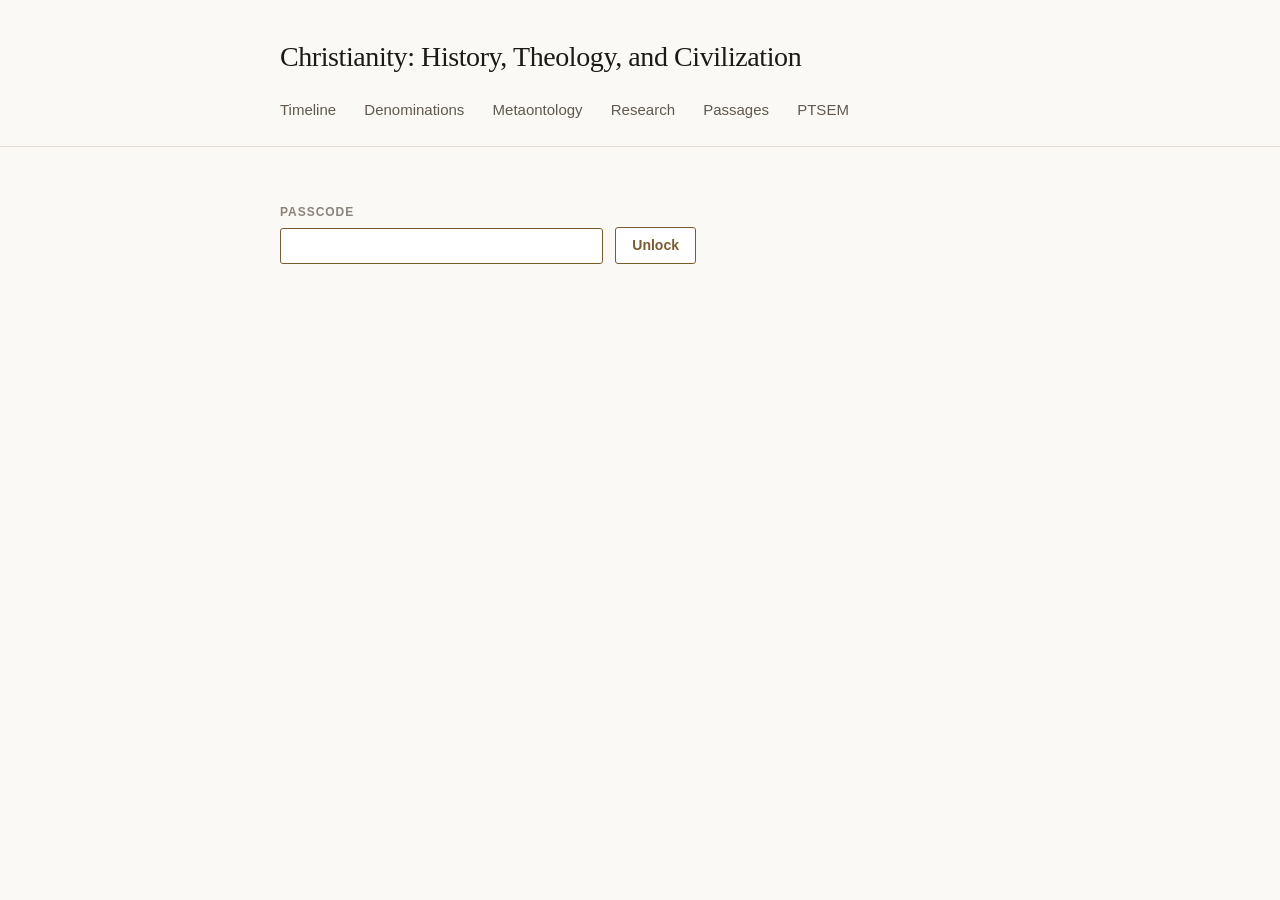
==== commit c5ea0478: "Open and close each bulletin week, and sort both lists three ways Bulletins: every Sunday from Novem" ====
--- a/bulletins.html
+++ b/bulletins.html
@@ -26,6 +26,7 @@
       <a href="terminology.html">Metaontology</a>
       <a href="reading.html">Research</a>
       <a href="passages.html">Passages</a>
+      <a href="ptsem.html">PTSEM</a>
       <a href="bulletins.html" id="nav-bulletins" aria-current="page" hidden>Bulletins</a>
     </nav>
   </div>
@@ -59,13 +60,11 @@
       </div>
     </div>
 
-    <label class="sort" id="sort-field">
-      <span>Sort</span>
-      <select id="sort">
-        <option value="newest">Newest to oldest</option>
-        <option value="oldest">Oldest to newest</option>
-      </select>
-    </label>
+    <p class="sort" id="sort" role="group" aria-label="Sort">
+      <span class="sort-label">Sort</span>
+      <button type="button" class="sort-btn" data-sort="oldest" aria-pressed="false">Oldest to newest</button>
+      <button type="button" class="sort-btn" data-sort="newest" aria-pressed="true">Newest to oldest</button>
+    </p>
 
     <!-- Every Sunday on record. Each opens and closes on its own. -->
     <ul class="week-list" id="weeks"></ul>
@@ -75,44 +74,21 @@
 
 <template id="tpl-week">
   <article class="week">
-    <label class="field">
-      <span>Topic</span>
-      <input type="text" class="w-topic" autocomplete="off" />
-    </label>
-
     <div class="field">
-      <span>Readings</span>
+      <span>Lessons</span>
       <ol class="readings"></ol>
-      <p><button type="button" class="linkish w-add">Add reading</button></p>
+      <p><button type="button" class="linkish w-add">Add lesson</button></p>
     </div>
 
     <div class="field">
       <span>Notes</span>
-      <div class="editor">
-        <div class="toolbar" role="toolbar" aria-label="Formatting">
-          <button type="button" class="tb" data-cmd="bold" title="Bold"><b>B</b></button>
-          <button type="button" class="tb" data-cmd="italic" title="Italic"><i>I</i></button>
-          <button type="button" class="tb tb-mark" data-cmd="mark" title="Highlight">H</button>
-          <button type="button" class="tb" data-cmd="insertUnorderedList" title="Bulleted list">&bull;</button>
-          <button type="button" class="tb" data-cmd="insertOrderedList" title="Numbered list">1.</button>
-          <button type="button" class="tb" data-cmd="blockquote" title="Quotation">&ldquo;</button>
-          <button type="button" class="tb tb-word" data-cmd="link" title="Link">Link</button>
-          <button type="button" class="tb tb-word" data-cmd="note" title="Note on the selected text">Note</button>
-          <button type="button" class="tb" data-cmd="clear" title="Clear formatting">&#10005;</button>
-        </div>
-        <div class="ctx" hidden>
-          <a class="ctx-url" target="_blank" rel="noopener noreferrer" hidden></a>
-          <span class="ctx-text" hidden></span>
-          <input type="text" class="ctx-input" autocomplete="off" autocapitalize="off" spellcheck="false" hidden />
-          <button type="button" class="linkish ctx-save" hidden>Save</button>
-          <button type="button" class="linkish ctx-cancel" hidden>Cancel</button>
-          <button type="button" class="linkish ctx-edit" hidden>Edit</button>
-          <button type="button" class="linkish ctx-remove" hidden>Remove</button>
-        </div>
-        <div class="c-notes" contenteditable="true" role="textbox" aria-multiline="true"
-             aria-label="Notes" data-placeholder="Notes"></div>
-      </div>
+      <div class="editor-here"></div>
     </div>
+
+    <p class="save-row">
+      <button type="button" class="btn btn-primary w-save">Save</button>
+      <span class="save-state" role="status"></span>
+    </p>
 
     <p class="danger-row w-delete-row" hidden>
       <button type="button" class="linkish danger w-delete">Delete this week</button>
@@ -137,9 +113,9 @@
 <template id="tpl-reading">
   <li class="reading">
     <div class="reading-row">
-      <input type="text" class="r-label" placeholder="Reading" aria-label="Reading" autocomplete="off" />
+      <input type="text" class="r-label" placeholder="Lesson" aria-label="Lesson" autocomplete="off" />
       <input type="text" class="r-passage" placeholder="Passage" aria-label="Passage" autocomplete="off" />
-      <button type="button" class="icon-btn r-del" title="Remove reading" aria-label="Remove reading">&times;</button>
+      <button type="button" class="icon-btn r-del" title="Remove lesson" aria-label="Remove lesson">&times;</button>
     </div>
     <details class="passage" open hidden>
       <summary></summary>
@@ -151,6 +127,7 @@
 
 <script src="sync.js"></script>
 <script src="passages.js"></script>
+<script src="editor.js"></script>
 <script>
 (function () {
   'use strict';
@@ -209,7 +186,14 @@
   // The store that sync.js talks to is a reconciler on top of it.
   var KEY = 'christianity.bulletins.v1';
   var TOMBSTONE_DAYS = 90;
-  var READINGS = ['First reading', 'Psalm', 'Second reading', 'Gospel'];
+  var READINGS = ['First lesson', 'Psalm', 'Second lesson', 'Gospel'];
+  // The names this page used before it took the bulletin's own.
+  var RENAMED = { 'First reading': 'First lesson', 'Second reading': 'Second lesson' };
+
+  function lessonName(label) {
+    label = String(label || '');
+    return RENAMED.hasOwnProperty(label) ? RENAMED[label] : label;
+  }
   var FIRST_WEEK = '2026-11-08';   // the first bulletin on record
 
   var data = { version: 1, weeks: [] };
@@ -248,8 +232,43 @@
 
   function saved() {
     if (saveTimer) { clearTimeout(saveTimer); saveTimer = null; }
-    persist();
+    var kept = persist();
     if (link) link.changed();
+    return kept;
+  }
+
+  // ---- the Save button -----------------------------------------------------
+  // Every change is saved as it is typed. The button saves and sends at once,
+  // and says so, with the state of the sync after it.
+  var savedNote = null;      // the line beside the button last pressed
+
+  function saveNow(note) {
+    if (savedNote && savedNote !== note) savedNote.textContent = '';
+    savedNote = note;
+    if (!saved()) {
+      savedNote = null;
+      note.textContent = 'Not saved. This browser has no room left for notes.';
+      return;
+    }
+    if (link) link.now();
+    saveNote();
+  }
+
+  function saveNote() {
+    if (!savedNote) return;
+    var sync = $('sync-state').textContent.trim();
+    if (sync && !/\.$/.test(sync)) sync += '.';
+    // With no store, sync.js already says "Saved on this device only."
+    savedNote.textContent = /^Saved/.test(sync) ? sync : 'Saved.' + (sync ? ' ' + sync : '');
+  }
+
+  function unsaveNote() {
+    if (savedNote) savedNote.textContent = '';
+    savedNote = null;
+  }
+
+  if (window.MutationObserver) {
+    new MutationObserver(saveNote).observe($('sync-state'), { childList: true, characterData: true, subtree: true });
   }
 
   // ---- weeks -------------------------------------------------------------
@@ -264,12 +283,6 @@
   function fromIso(id) {
     var p = id.split('-');
     return new Date(Number(p[0]), Number(p[1]) - 1, Number(p[2]));
-  }
-
-  function sundayOf(d) {
-    var x = new Date(d.getFullYear(), d.getMonth(), d.getDate());
-    x.setDate(x.getDate() - x.getDay());
-    return x;
   }
 
   function plusDays(id, n) {
@@ -351,7 +364,7 @@
     });
     var from = before || latest;
     if (!from) return READINGS;
-    return from.readings.map(function (r) { return String((r && r.label) || ''); });
+    return from.readings.map(function (r) { return lessonName(r && r.label); });
   }
 
   // The week on record, or a blank one that is not stored until it is edited.
@@ -359,16 +372,26 @@
     var week = find(id);
     if (!week || week.deleted) {
       return {
-        id: id, topic: '', notes: '', updatedAt: 0,
+        id: id, notes: '', updatedAt: 0,
         readings: readingNames(id).map(function (label) { return { label: label, passage: '' }; })
       };
     }
     // Synced and imported data is not trusted to have the right shape.
-    week.topic = typeof week.topic === 'string' ? week.topic : '';
     week.notes = typeof week.notes === 'string' ? week.notes : '';
     week.readings = (Array.isArray(week.readings) ? week.readings : []).map(function (r) {
-      return { label: String((r && r.label) || ''), passage: String((r && r.passage) || '') };
-    });
+      return { label: lessonName(r && r.label), passage: String((r && r.passage) || '') };
+    });
+    // Weeks once had a topic field. Anything written in it moves to the top
+    // of that week's notes, so the words are kept now the field is gone.
+    if (typeof week.topic === 'string' && week.topic.trim()) {
+      var line = document.createElement('p');
+      line.textContent = week.topic.trim();
+      week.notes = line.outerHTML + week.notes;
+      delete week.topic;
+      touch(week);
+    } else if ('topic' in week) {
+      delete week.topic;
+    }
     return week;
   }
 
@@ -379,6 +402,7 @@
       if (old) data.weeks[data.weeks.indexOf(old)] = week; else data.weeks.push(week);
     }
     week.updatedAt = now();
+    unsaveNote();
     if (week.redraw) week.redraw();
     save();
   }
@@ -388,7 +412,6 @@
   }
 
   function isEmpty(week) {
-    if (week.topic && week.topic.trim()) return false;
     if (week.notes && textOf(week.notes)) return false;
     return !(week.readings || []).some(function (r) { return r && r.passage && String(r.passage).trim(); });
   }
@@ -443,397 +466,8 @@
   }
 
   // ---- notes markup ------------------------------------------------------
-  // Notes are HTML. Everything written to the page or read from a file goes
-  // through this first. Only these tags survive. A link keeps a web or mail
-  // address, a note keeps its text, and nothing else keeps any attribute. The
-  // markup is parsed in a separate inert document, so nothing in it can load
-  // or run while it is being checked.
-  var ALLOWED = ['P', 'BR', 'B', 'STRONG', 'I', 'EM', 'MARK', 'UL', 'OL', 'LI',
-                 'BLOCKQUOTE', 'DIV', 'A', 'SPAN'];
-  var ADDRESS = /^(https?:\/\/|mailto:)/i;
-
-  function unwrap(el) {
-    var parent = el.parentNode;
-    while (el.firstChild) parent.insertBefore(el.firstChild, el);
-    parent.removeChild(el);
-  }
-
-  function clean(html) {
-    var body = new DOMParser().parseFromString(
-      '<!DOCTYPE html><body>' + (html || ''), 'text/html').body;
-
-    (function walk(node) {
-      var child = node.firstChild;
-      while (child) {
-        var next = child.nextSibling;
-        if (child.nodeType === 1) {
-          var tag = child.tagName.toUpperCase();   // SVG and MathML names arrive in lower case
-          var href = tag === 'A' ? (child.getAttribute('href') || '').trim() : '';
-          var note = tag === 'SPAN' ? (child.getAttribute('data-note') || '').trim() : '';
-          var keep = ALLOWED.indexOf(tag) !== -1 &&
-                     (tag !== 'A' || ADDRESS.test(href)) &&
-                     (tag !== 'SPAN' || note);
-
-          if (!keep) {
-            // Drop what cannot hold prose outright; unwrap the rest so the
-            // words inside survive.
-            if (/^(SCRIPT|STYLE|TEMPLATE|IFRAME|OBJECT|EMBED|NOSCRIPT)$/.test(tag)) {
-              node.removeChild(child);
-            } else {
-              next = child.firstChild || next;
-              unwrap(child);
-            }
-          } else {
-            for (var i = child.attributes.length - 1; i >= 0; i--) {
-              child.removeAttribute(child.attributes[i].name);
-            }
-            if (tag === 'A') {
-              child.setAttribute('href', href);
-              child.setAttribute('target', '_blank');
-              child.setAttribute('rel', 'noopener noreferrer');
-            }
-            if (tag === 'SPAN') {
-              child.setAttribute('data-note', note);
-              child.setAttribute('title', note);
-            }
-            walk(child);
-          }
-        } else if (child.nodeType !== 3) {
-          node.removeChild(child);
-        }
-        child = next;
-      }
-    }(body));
-
-    return body;
-  }
-
-  function sanitize(html) {
-    var body = clean(html);
-    // An emptied editor leaves a stray line break behind; store nothing.
-    return body.textContent.trim() ? body.innerHTML : '';
-  }
-
-  // Turn what was typed into a link address, or return '' if it is not one.
-  function address(typed) {
-    var value = (typed || '').trim();
-    if (!value) return '';
-    if (!/^[a-z][a-z0-9+.-]*:/i.test(value)) {
-      value = (/^[^\s\/@]+@[^\s\/@]+\.[^\s\/@]+$/.test(value) ? 'mailto:' : 'https://') + value;
-    }
-    if (!ADDRESS.test(value) || /\s/.test(value)) return '';
-    return value;
-  }
-
-  // ---- the notes editor --------------------------------------------------
-  function mountEditor(root, week) {
-    var notes = root.querySelector('.c-notes');
-    var ctx = root.querySelector('.ctx');
-    var url = ctx.querySelector('.ctx-url');
-    var text = ctx.querySelector('.ctx-text');
-    var input = ctx.querySelector('.ctx-input');
-    var bSave = ctx.querySelector('.ctx-save');
-    var bCancel = ctx.querySelector('.ctx-cancel');
-    var bEdit = ctx.querySelector('.ctx-edit');
-    var bRemove = ctx.querySelector('.ctx-remove');
-
-    var asking = null;     // 'link' or 'note' while the bar holds a field
-    var target = null;     // the link or note the bar is about
-    var held = null;       // the selection to act on once the field is saved
-
-    notes.innerHTML = sanitize(week.notes);
-
-    function commit() {
-      week.notes = sanitize(notes.innerHTML);
-      if (!week.notes && notes.innerHTML) notes.innerHTML = '';
-      touch(week);
-    }
-
-    function range() {
-      var sel = window.getSelection();
-      if (!sel.rangeCount) return null;
-      var r = sel.getRangeAt(0);
-      return notes.contains(r.commonAncestorContainer) ? r : null;
-    }
-
-    // The nearest link, note, or highlight around the selection.
-    function around(test) {
-      var r = range();
-      var node = r ? r.commonAncestorContainer : null;
-      while (node && node !== notes) {
-        if (node.nodeType === 1 && test(node)) return node;
-        node = node.parentNode;
-      }
-      return null;
-    }
-
-    function isLink(n) { return n.tagName === 'A'; }
-    function isNote(n) { return n.tagName === 'SPAN' && n.hasAttribute('data-note'); }
-    function isMark(n) { return n.tagName === 'MARK'; }
-
-    function wrap(el) {
-      var r = range();
-      if (!r || r.collapsed) return false;
-      try {
-        r.surroundContents(el);
-      } catch (e) {
-        // The selection crosses element boundaries; fall back to replacing it.
-        el.appendChild(r.extractContents());
-        r.insertNode(el);
-      }
-      return true;
-    }
-
-    function caretAfter(el) {
-      var r = document.createRange();
-      r.setStartAfter(el);
-      r.collapse(true);
-      var sel = window.getSelection();
-      sel.removeAllRanges();
-      sel.addRange(r);
-    }
-
-    function show(parts) {
-      [url, text, input, bSave, bCancel, bEdit, bRemove].forEach(function (el) {
-        el.hidden = parts.indexOf(el) === -1;
-      });
-      ctx.hidden = parts.length === 0;
-    }
-
-    function say(message) {
-      text.textContent = message;
-      show([text]);
-    }
-
-    // Show what the caret is in: a link's address, or a note's text.
-    function reflect() {
-      if (asking) return;
-      target = around(isLink) || around(isNote);
-      if (!target) { show([]); return; }
-      if (isLink(target)) {
-        url.href = target.getAttribute('href');
-        url.textContent = target.getAttribute('href');
-        show([url, bEdit, bRemove]);
-      } else {
-        text.textContent = target.getAttribute('data-note');
-        show([text, bEdit, bRemove]);
-      }
-    }
-
-    function ask(kind) {
-      var r = range();
-      if (kind === 'link') target = around(isLink);
-      if (kind === 'note') target = around(isNote);
-      if (kind === 'note' && !target && (!r || r.collapsed)) {
-        say('Select the words the note is about, then choose Note.');
-        return;
-      }
-      held = r ? r.cloneRange() : null;
-      asking = kind;
-      input.value = target
-        ? (kind === 'link' ? target.getAttribute('href') : target.getAttribute('data-note'))
-        : '';
-      input.placeholder = kind === 'link' ? 'Web address' : 'Note';
-      input.setAttribute('aria-label', input.placeholder);
-      input.inputMode = kind === 'link' ? 'url' : 'text';
-      show([input, bSave, bCancel]);
-      input.focus();
-    }
-
-    function restore() {
-      notes.focus();
-      if (!held) return;
-      var sel = window.getSelection();
-      sel.removeAllRanges();
-      sel.addRange(held);
-    }
-
-    function done() {
-      asking = null;
-      held = null;
-      commit();
-      reflect();
-    }
-
-    function saveAsked() {
-      var kind = asking;
-      var value = input.value.trim();
-
-      if (kind === 'link') {
-        var href = address(value);
-        if (value && !href) {
-          input.select();
-          return;
-        }
-        asking = null;
-        restore();
-        if (!href) {
-          if (target) unwrap(target);
-        } else if (target) {
-          target.setAttribute('href', href);
-        } else {
-          var r = range();
-          if (r && !r.collapsed) {
-            document.execCommand('createLink', false, href);
-          } else {
-            var a = document.createElement('a');
-            a.setAttribute('href', href);
-            a.textContent = value;
-            if (r) r.insertNode(a); else notes.appendChild(a);
-            caretAfter(a);
-          }
-        }
-      } else {
-        asking = null;
-        restore();
-        if (!value) {
-          if (target) unwrap(target);
-        } else if (target) {
-          target.setAttribute('data-note', value);
-          target.setAttribute('title', value);
-        } else {
-          var span = document.createElement('span');
-          span.setAttribute('data-note', value);
-          span.setAttribute('title', value);
-          if (wrap(span)) caretAfter(span);
-        }
-      }
-      done();
-    }
-
-    function cancelAsked() {
-      asking = null;
-      restore();
-      held = null;
-      reflect();
-    }
-
-    // Turning a line into a list or a quotation rebuilds the line, and the
-    // caret can land back at its start. Count how many characters into the
-    // notes it was, and put it back there.
-    function caretAt() {
-      var r = range();
-      if (!r || !r.collapsed) return -1;
-      var before = document.createRange();
-      before.selectNodeContents(notes);
-      before.setEnd(r.startContainer, r.startOffset);
-      return before.toString().length;
-    }
-
-    function block(change) {
-      var was = caretAt();
-      change();
-      if (was < 0 || caretAt() === was) return;
-      var walker = document.createTreeWalker(notes, NodeFilter.SHOW_TEXT);
-      var node, left = was;
-      while ((node = walker.nextNode())) {
-        if (left <= node.length) {
-          window.getSelection().collapse(node, left);
-          return;
-        }
-        left -= node.length;
-      }
-    }
-
-    function exec(cmd) {
-      if (cmd === 'link' || cmd === 'note') return ask(cmd);
-      if (cmd === 'mark') {
-        var existing = around(isMark);
-        if (existing) unwrap(existing);
-        else if (wrap(document.createElement('mark'))) window.getSelection().collapseToEnd();
-      } else if (cmd === 'blockquote') {
-        block(function () { document.execCommand('formatBlock', false, 'blockquote'); });
-      } else if (cmd === 'insertUnorderedList' || cmd === 'insertOrderedList') {
-        block(function () { document.execCommand(cmd); });
-      } else if (cmd === 'clear') {
-        document.execCommand('removeFormat');
-        document.execCommand('unlink');
-        var m = around(isMark) || around(isNote);
-        if (m) unwrap(m);
-      } else {
-        document.execCommand(cmd);
-      }
-      commit();
-      reflect();
-    }
-
-    notes.addEventListener('input', function () {
-      week.notes = sanitize(notes.innerHTML);
-      touch(week);
-    });
-
-    // Paste as plain text, so copying from a web page does not drag its
-    // styling in with it. A pasted address on its own becomes a link.
-    notes.addEventListener('paste', function (e) {
-      e.preventDefault();
-      var pasted = (e.clipboardData || window.clipboardData).getData('text');
-      var r = range();
-      if (/^https?:\/\/\S+$/i.test(pasted.trim()) && address(pasted) && !around(isLink)) {
-        if (r && !r.collapsed) {
-          document.execCommand('createLink', false, address(pasted));
-        } else {
-          var a = document.createElement('a');
-          a.setAttribute('href', address(pasted));
-          a.textContent = pasted.trim();
-          if (r) { r.insertNode(a); caretAfter(a); }
-        }
-        commit();
-        return;
-      }
-      document.execCommand('insertText', false, pasted);
-    });
-
-    notes.addEventListener('keydown', function (e) {
-      if ((e.metaKey || e.ctrlKey) && !e.altKey && e.key.toLowerCase() === 'k') {
-        e.preventDefault();
-        ask('link');
-      }
-    });
-
-    input.addEventListener('keydown', function (e) {
-      if (e.key === 'Enter') { e.preventDefault(); saveAsked(); }
-      if (e.key === 'Escape') { e.preventDefault(); cancelAsked(); }
-    });
-
-    bSave.addEventListener('click', saveAsked);
-    bCancel.addEventListener('click', cancelAsked);
-    bEdit.addEventListener('click', function () {
-      if (!target) return;
-      var r = document.createRange();
-      r.selectNodeContents(target);
-      var sel = window.getSelection();
-      sel.removeAllRanges();
-      sel.addRange(r);
-      ask(isLink(target) ? 'link' : 'note');
-    });
-    bRemove.addEventListener('click', function () {
-      if (!target) return;
-      unwrap(target);
-      target = null;
-      commit();
-      show([]);
-    });
-
-    root.querySelectorAll('.tb').forEach(function (btn) {
-      // mousedown would move focus out of the editor and lose the selection
-      btn.addEventListener('mousedown', function (e) { e.preventDefault(); });
-      btn.addEventListener('click', function () {
-        if (asking) cancelAsked();
-        if (!range()) notes.focus();
-        exec(btn.dataset.cmd);
-      });
-    });
-
-    // The bar follows the caret, and steps aside when it leaves the editor.
-    function follow() {
-      if (asking) return;
-      if (range()) reflect();
-      else if (!ctx.contains(document.activeElement)) show([]);
-    }
-
-    document.addEventListener('selectionchange', follow);
-    return function unmount() { document.removeEventListener('selectionchange', follow); };
-  }
+  // editor.js owns the notes editor and the check every note goes through.
+  var clean = NotesEditor.clean;
 
   // ---- the text of a reading ----------------------------------------------
   // The passage is printed under its row from the King James files that ship
@@ -845,6 +479,10 @@
     var block = row.querySelector('.passage');
     var none = row.querySelector('.passage-none');
     var typed = reading.passage;
+    // In a Psalm row a reference with no book, such as 78:1-7, is a psalm.
+    if (typed.trim() && /^\s*psalm/i.test(reading.label) && !Passages.parse(typed)) {
+      typed = 'Psalm ' + typed;
+    }
     row.asked = typed;
 
     if (!typed.trim()) {
@@ -879,21 +517,17 @@
   function summary(week) {
     var bits = [];
     if (afterPentecost(week.id)) bits.push(afterPentecost(week.id));
-    if (week.topic && week.topic.trim()) bits.push(week.topic.trim());
     var passages = week.readings.map(function (r) { return r.passage.trim(); })
       .filter(function (p) { return p; });
     if (passages.length) bits.push(passages.join('; '));
+    else if (!isEmpty(week)) bits.push('Notes');
     return bits.join(' · ');
   }
 
   function buildWeek(week) {
     var id = week.id;
     var node = $('tpl-week').content.firstElementChild.cloneNode(true);
-    var topic = node.querySelector('.w-topic');
     var list = node.querySelector('.readings');
-
-    topic.value = week.topic;
-    topic.addEventListener('input', function () { week.topic = this.value; touch(week); });
 
     function drawReadings() {
       list.textContent = '';
@@ -903,7 +537,7 @@
         var passage = row.querySelector('.r-passage');
         name.value = reading.label;
         passage.value = reading.passage;
-        name.addEventListener('input', function () { reading.label = this.value; touch(week); });
+        name.addEventListener('input', function () { reading.label = this.value; touch(week); printSoon(row, reading); });
         passage.addEventListener('input', function () {
           reading.passage = this.value;
           touch(week);
@@ -911,7 +545,7 @@
         });
         print(row, reading);
         row.querySelector('.r-del').addEventListener('click', function () {
-          if (reading.passage.trim() && !window.confirm('Remove this reading?')) return;
+          if (reading.passage.trim() && !window.confirm('Remove this lesson?')) return;
           week.readings.splice(index, 1);
           touch(week);
           drawReadings();
@@ -927,6 +561,10 @@
       touch(week);
       drawReadings();
       list.lastElementChild.querySelector('.r-label').focus();
+    });
+
+    node.querySelector('.w-save').addEventListener('click', function () {
+      saveNow(node.querySelector('.save-state'));
     });
 
     node.querySelector('.w-delete-row').hidden = !find(id) || !!find(id).deleted;
@@ -939,7 +577,12 @@
       render();
     });
 
-    unmounts[id] = mountEditor(node, week);
+    var editor = NotesEditor.build('Notes');
+    node.querySelector('.editor-here').replaceWith(editor);
+    unmounts[id] = NotesEditor.mount(editor, {
+      get: function () { return week.notes; },
+      set: function (html) { week.notes = html; touch(week); }
+    });
     return node;
   }
 
@@ -950,20 +593,17 @@
   var opened = {};
 
   function loadChoices() {
+    opened = {};
     try {
       var chosen = localStorage.getItem(SORT_KEY);
       if (chosen === 'newest' || chosen === 'oldest') sort = chosen;
       var kept = JSON.parse(localStorage.getItem(OPEN_KEY) || 'null');
-      opened = {};
       if (kept && kept.sunday === thisWeek() && Array.isArray(kept.open)) {
         kept.open.forEach(function (id) { opened[id] = true; });
-      } else {
-        opened[thisWeek()] = true;
+        return;
       }
-    } catch (e) {
-      opened = {};
-      opened[thisWeek()] = true;
-    }
+    } catch (e) { /* defaults */ }
+    opened[thisWeek()] = true;
   }
 
   function keepChoices() {
@@ -980,6 +620,7 @@
   // ---- the page ----------------------------------------------------------
   function render() {
     stale = false;
+    savedNote = null;
     Object.keys(unmounts).forEach(close);
 
     var current = thisWeek();
@@ -992,7 +633,7 @@
     var ids = {};
     for (var id = FIRST_WEEK; id <= next; id = plusDays(id, 7)) ids[id] = true;
     data.weeks.forEach(function (w) {
-      if (w && !w.deleted && ids[w.id] === undefined && !isEmpty(entry(w.id))) ids[w.id] = true;
+      if (w && !w.deleted && !ids[w.id] && !isEmpty(entry(w.id))) ids[w.id] = true;
     });
     var order = Object.keys(ids).sort();
     if (sort === 'newest') order.reverse();
@@ -1005,18 +646,20 @@
       var item = $('tpl-week-item').content.firstElementChild.cloneNode(true);
       var toggle = item.querySelector('.week-toggle');
       var body = item.querySelector('.week-body');
+      var meta = item.querySelector('.w-meta');
       var label = id === current ? 'This Sunday' : id === next ? 'Next Sunday' : '';
       item.dataset.week = id;
       item.querySelector('.w-label').textContent = label;
       item.querySelector('.w-label').hidden = !label;
       item.querySelector('.w-date').textContent = longDate(id);
 
+      // Kept off the stored week: JSON leaves functions out.
       week.redraw = function () {
-        item.querySelector('.w-meta').textContent = summary(week) || 'No notes';
+        meta.textContent = summary(week) || 'No notes';
         var row = body.querySelector('.w-delete-row');
         if (row) row.hidden = false;
       };
-      item.querySelector('.w-meta').textContent = summary(week) || 'No notes';
+      meta.textContent = summary(week) || 'No notes';
 
       function show(on) {
         toggle.setAttribute('aria-expanded', String(on));
@@ -1038,10 +681,20 @@
   }
 
   // ---- actions -----------------------------------------------------------
-  $('sort').addEventListener('change', function () {
-    sort = this.value === 'oldest' ? 'oldest' : 'newest';
-    keepChoices();
-    render();
+  function showSort() {
+    Array.prototype.forEach.call(document.querySelectorAll('.sort-btn'), function (btn) {
+      btn.setAttribute('aria-pressed', String(btn.dataset.sort === sort));
+    });
+  }
+
+  Array.prototype.forEach.call(document.querySelectorAll('.sort-btn'), function (btn) {
+    btn.addEventListener('click', function () {
+      if (sort === btn.dataset.sort) return;
+      sort = btn.dataset.sort;
+      keepChoices();
+      showSort();
+      render();
+    });
   });
 
   $('export').addEventListener('click', function () {
@@ -1097,7 +750,7 @@
   function start() {
     load();
     loadChoices();
-    $('sort').value = sort;
+    showSort();
     render();
     connect();
     if (started) return;
--- a/styles.css
+++ b/styles.css
@@ -16,6 +16,25 @@
   --accent-soft: #f0e7d6;
   --backdrop: rgba(28, 26, 23, 0.72);
 
+  /* Soft tints for matching answers in the comparison tables. Each column
+     has one hue: 1 rose, 2 amber, 3 green, 4 blue, 5 violet. Within a column
+     the answers differ by depth: a is the lightest, c the deepest. */
+  --tint-1a: #ffe8ea;
+  --tint-1b: #fed3d7;
+  --tint-1c: #f9c5ca;
+  --tint-2a: #f8eddc;
+  --tint-2b: #f2dcbd;
+  --tint-2c: #ead0a8;
+  --tint-3a: #e3f4e5;
+  --tint-3b: #cae9cf;
+  --tint-3c: #b9e0c0;
+  --tint-4a: #dff2fe;
+  --tint-4b: #c3e5fc;
+  --tint-4c: #b0dbf8;
+  --tint-5a: #f2eafd;
+  --tint-5b: #e7d8fa;
+  --tint-5c: #ddcbf5;
+
   --serif: Iowan Old Style, Palatino Linotype, Palatino, Georgia, serif;
   --sans: -apple-system, BlinkMacSystemFont, Segoe UI, Helvetica, Arial, sans-serif;
   --mono: ui-monospace, SFMono-Regular, Menlo, Consolas, monospace;
@@ -38,6 +57,21 @@
     --accent: #c9a668;
     --accent-soft: #2a241a;
   --backdrop: rgba(0, 0, 0, 0.8);
+    --tint-1a: #2e1e1f;
+    --tint-1b: #422629;
+    --tint-1c: #512e32;
+    --tint-2a: #2a2114;
+    --tint-2b: #3b2c15;
+    --tint-2c: #483617;
+    --tint-3a: #1a261c;
+    --tint-3b: #1f3524;
+    --tint-3c: #24412b;
+    --tint-4a: #17252e;
+    --tint-4b: #193242;
+    --tint-4c: #1d3d51;
+    --tint-5a: #26202d;
+    --tint-5b: #342a40;
+    --tint-5c: #3f324f;
   }
 }
 
@@ -53,6 +87,21 @@
   --accent: #c9a668;
   --accent-soft: #2a241a;
   --backdrop: rgba(0, 0, 0, 0.8);
+  --tint-1a: #2e1e1f;
+  --tint-1b: #422629;
+  --tint-1c: #512e32;
+  --tint-2a: #2a2114;
+  --tint-2b: #3b2c15;
+  --tint-2c: #483617;
+  --tint-3a: #1a261c;
+  --tint-3b: #1f3524;
+  --tint-3c: #24412b;
+  --tint-4a: #17252e;
+  --tint-4b: #193242;
+  --tint-4c: #1d3d51;
+  --tint-5a: #26202d;
+  --tint-5b: #342a40;
+  --tint-5c: #3f324f;
 }
 
 *, *::before, *::after { box-sizing: border-box; }
@@ -301,11 +350,16 @@
 .status-open { background: transparent; border-style: dashed; color: var(--muted); }
 
 /* ============================================================
-   Comparison table
+   Comparison tables
    ============================================================ */
+/* Three tables, each narrow enough to fit its frame on a laptop: followers,
+   belief, and practice. Every table lists the traditions in the same order. */
+.compare-title { margin: 2.75rem 0 0; }
+h2 + .compare-title { margin-top: 1.5rem; }
+
 .table-scroll {
   border: 1px solid var(--rule);
-  margin-top: 1.5rem;
+  margin-top: 0.9rem;
   margin-left: 50%;
   transform: translateX(-50%);
   width: min(68rem, calc(100vw - 5rem));
@@ -313,7 +367,9 @@
   -webkit-overflow-scrolling: touch;
 }
 
-table { border-collapse: collapse; font-size: 0.875rem; min-width: 60rem; width: 100%; }
+/* Fixed layout gives the question columns equal widths, so the two question
+   tables line up with each other down the page. */
+table { border-collapse: collapse; font-size: 0.875rem; table-layout: fixed; width: 100%; }
 
 th, td {
   border-bottom: 1px solid var(--rule);
@@ -329,35 +385,96 @@
   font-size: 0.6875rem;
   font-weight: 600;
   letter-spacing: 0.08em;
-  position: sticky;
-  top: 0;
   text-transform: uppercase;
 }
 
-tbody th {
-  background: var(--surface);
-  font-weight: 600;
-  min-width: 11rem;
-  white-space: nowrap;
-}
+/* The tradition column. Its width is set on the header cell because a fixed
+   layout takes column widths from the first row. */
+thead th:first-child { width: 11.5rem; }
+tbody th { background: var(--surface); font-weight: 600; }
 
 tbody tr:last-child th, tbody tr:last-child td { border-bottom: 0; }
 tbody td { color: var(--muted); font-family: var(--sans); line-height: 1.5; }
 
-.scroll-hint {
-  color: var(--faint);
-  font-family: var(--sans);
-  font-size: 0.8125rem;
-  margin-top: 0.5rem;
-}
-
-/* The table stops overflowing once the frame is wider than the table's own
-   min-width: the frame is min(68rem, 100vw - 5rem) and the table is 60rem, so
-   they meet at a 65rem viewport. Hide the hint above that, with a little room
-   for the scrollbar. Change either of those two widths and change this. */
-@media (min-width: 66rem) {
-  .scroll-hint { display: none; }
-}
+/* Cells in a column that open with the same statement share a tint, so the
+   traditions that give the same answer stand out together. A column keeps to
+   one hue and no two columns in a table share one, so a colour never means
+   two things. Within a column the commonest answer takes the lightest shade.
+   The classes are written by scripts/tone-tables.py. */
+.tint-1a { background: var(--tint-1a); }
+.tint-1b { background: var(--tint-1b); }
+.tint-1c { background: var(--tint-1c); }
+.tint-2a { background: var(--tint-2a); }
+.tint-2b { background: var(--tint-2b); }
+.tint-2c { background: var(--tint-2c); }
+.tint-3a { background: var(--tint-3a); }
+.tint-3b { background: var(--tint-3b); }
+.tint-3c { background: var(--tint-3c); }
+.tint-4a { background: var(--tint-4a); }
+.tint-4b { background: var(--tint-4b); }
+.tint-4c { background: var(--tint-4c); }
+.tint-5a { background: var(--tint-5a); }
+.tint-5b { background: var(--tint-5b); }
+.tint-5c { background: var(--tint-5c); }
+
+/* Followers: a count, then its share of all Christians. The header says what
+   the share is measured against. */
+.followers thead th:nth-child(2), .followers thead th:nth-child(3) { width: 15rem; }
+.followers .num { color: var(--text); font-weight: 600; }
+.followers .pct { margin-left: 0.35rem; }
+
+thead th .of {
+  display: block;
+  font-weight: 400;
+  letter-spacing: 0;
+  margin-top: 0.15rem;
+  text-transform: none;
+}
+
+/* Between a phone and a laptop the question tables are wider than the frame.
+   They scroll sideways, and the tradition's name stays in view. */
+@media (max-width: 66rem) {
+  .questions table { width: 62rem; }
+  .followers thead th:nth-child(2), .followers thead th:nth-child(3) { width: 11rem; }
+  thead th:first-child, tbody th { left: 0; position: sticky; z-index: 1; }
+  tbody th { box-shadow: 1px 0 0 var(--rule); }
+  thead th:first-child { box-shadow: 1px 0 0 var(--rule); }
+}
+
+/* On a phone the frame runs edge to edge. The tradition's name holds still
+   and one question fills the rest of the screen; a swipe brings the next
+   question in and it settles in place. The edge of the next column shows, so
+   nothing has to say there is more. */
+@media (max-width: 40rem) {
+  .table-scroll {
+    border-left: 0;
+    border-right: 0;
+    scroll-padding-left: 7.75rem;
+    scroll-snap-type: x mandatory;
+    width: 100vw;
+  }
+
+  table { font-size: 0.8125rem; }
+  th, td { padding: 0.7rem 0.75rem; }
+  thead th:first-child { width: 7.75rem; }
+  thead th:first-child, tbody th { padding-left: 1.5rem; }
+  tbody th { font-size: 0.8125rem; line-height: 1.35; }
+
+  .questions table { width: calc(7.75rem + 5 * (100vw - 10.25rem)); }
+  .questions thead th:not(:first-child), .questions td { scroll-snap-align: start; }
+
+  /* Both counts fit beside the name; only the countries are off screen. */
+  .followers table { width: calc(7.75rem + 2 * 7rem + 13rem); }
+  .followers thead th:nth-child(2), .followers thead th:nth-child(3) { width: 7rem; }
+  .followers .num, .followers .pct { display: block; margin-left: 0; }
+  .followers td:last-child { scroll-snap-align: end; }
+  .followers thead th:nth-child(2), .followers td:nth-child(2) { scroll-snap-align: start; }
+}
+
+@media (prefers-reduced-motion: no-preference) {
+  .table-scroll { scroll-behavior: smooth; }
+}
+
 
 /* ============================================================
    Dated list
@@ -1151,6 +1268,8 @@
 .week-body .week > .field:first-child { margin-top: 0.25rem; }
 .week .field { margin-top: 1.5rem; }
 .week .c-notes { min-height: 9rem; }
+.save-row { align-items: center; display: flex; flex-wrap: wrap; gap: 0.75rem; margin: 1.25rem 0 0; }
+.save-state { color: var(--faint); font-family: var(--sans); font-size: 0.8125rem; }
 
 .readings { list-style: none; margin: 0; padding: 0; }
 .reading { margin-bottom: 0.5rem; }
@@ -1166,35 +1285,40 @@
 /* ============================================================
    Passages
    ============================================================ */
+/* Ways to order a list, on Passages and Bulletins. The one in use is underlined, as the current
+   page is in the nav. */
+.sort {
+  align-items: baseline;
+  display: flex;
+  font-family: var(--sans);
+  font-size: 0.8125rem;
+  gap: 1rem;
+  justify-content: flex-end;
+  margin: -0.75rem 0 0.9rem;
+  max-width: none;
+}
+
+.sort[hidden] { display: none; }
+.sort-label { color: var(--faint); }
+
+.sort-btn {
+  background: none;
+  border: 0;
+  color: var(--muted);
+  cursor: pointer;
+  font: inherit;
+  padding: 0.35rem 0;
+}
+
+.sort-btn:hover, .sort-btn:focus-visible { color: var(--accent); }
+.sort-btn[aria-pressed="true"] { color: var(--text); text-decoration: underline; text-underline-offset: 4px; }
+
 .fav-list { list-style: none; margin: 0; padding: 0; }
 .fav { border-bottom: 1px solid var(--rule); padding: 1.25rem 0; }
 .fav:first-child { border-top: 1px solid var(--rule); }
 .fav .f-passage { flex: 1 1 auto; min-width: 0; }
 .fav .f-note { margin-top: 0.6rem; }
 .fav .passage { margin-bottom: 0; }
-
-.sort { align-items: center; display: flex; gap: 0.6rem; margin-bottom: 1rem; }
-.sort[hidden] { display: none; }
-.sort > span {
-  color: var(--faint);
-  font-family: var(--sans);
-  font-size: 0.75rem;
-  font-weight: 600;
-  letter-spacing: 0.08em;
-  text-transform: uppercase;
-}
-
-.sort select {
-  background: var(--surface);
-  border: 1px solid var(--rule-strong);
-  border-radius: 3px;
-  color: var(--text);
-  font-family: var(--sans);
-  font-size: 0.875rem;
-  padding: 0.35rem 0.5rem;
-}
-
-.sort select:focus { border-color: var(--accent); outline: 2px solid transparent; }
 
 /* The text of a reading, printed under its row. */
 .passage { border-left: 2px solid var(--rule-strong); margin: 0.6rem 0 1.25rem; padding-left: 0.9rem; }
@@ -1260,3 +1384,57 @@
 
 .c-notes a { text-underline-offset: 2px; }
 .c-notes span[data-note] { border-bottom: 1px dotted var(--accent); cursor: help; }
+
+/* ============================================================
+   PTSEM
+   ============================================================ */
+.pts-logo { margin: 0; max-width: none; }
+.pts-logo img { display: block; height: 2.75rem; width: auto; }
+
+/* The seminary's logo comes in navy and in white. Show the one that reads
+   against the page, by the same tests that pick the palette. */
+.pts-logo .logo-dark { display: none; }
+
+@media (prefers-color-scheme: dark) {
+  :root:not([data-theme="light"]) .pts-logo .logo-light { display: none; }
+  :root:not([data-theme="light"]) .pts-logo .logo-dark { display: block; }
+}
+
+:root[data-theme="dark"] .pts-logo .logo-light { display: none; }
+:root[data-theme="dark"] .pts-logo .logo-dark { display: block; }
+
+/* A long course title takes the row and lets the logo drop below it. */
+.bar h2 { min-width: 0; }
+
+/* Full month names need a wider date column than the years elsewhere. The
+   start and end dates sit on two lines beside the course. */
+.schedule div { grid-template-columns: 9.5rem 1fr; }
+.schedule dt span { display: block; }
+.schedule .date-name a { color: inherit; text-underline-offset: 3px; }
+.schedule .date-name a:hover, .schedule .date-name a:focus-visible { color: var(--accent); }
+
+@media (max-width: 34rem) {
+  .schedule div { grid-template-columns: 1fr; }
+  .schedule dt, .schedule .date-name { grid-column: 1; grid-row: auto; }
+  .schedule dt span { display: inline; }
+}
+
+.facts { align-items: baseline; display: grid; gap: 0.4rem 1.5rem; grid-template-columns: max-content 1fr; margin: 0; }
+.facts div { display: contents; }
+
+.facts dt {
+  color: var(--faint);
+  font-family: var(--sans);
+  font-size: 0.75rem;
+  font-weight: 600;
+  letter-spacing: 0.08em;
+  text-transform: uppercase;
+}
+
+.facts dd { margin: 0; }
+
+.material .m-link-row { margin-bottom: 0.5rem; }
+.material .m-link { flex: 1 1 auto; font-family: var(--sans); font-size: 0.875rem; min-width: 0; }
+.material .toolbar { flex-wrap: wrap; }
+.icon-btn:disabled { cursor: default; opacity: 0.35; }
+.icon-btn:disabled:hover { border-color: transparent; color: var(--faint); }
